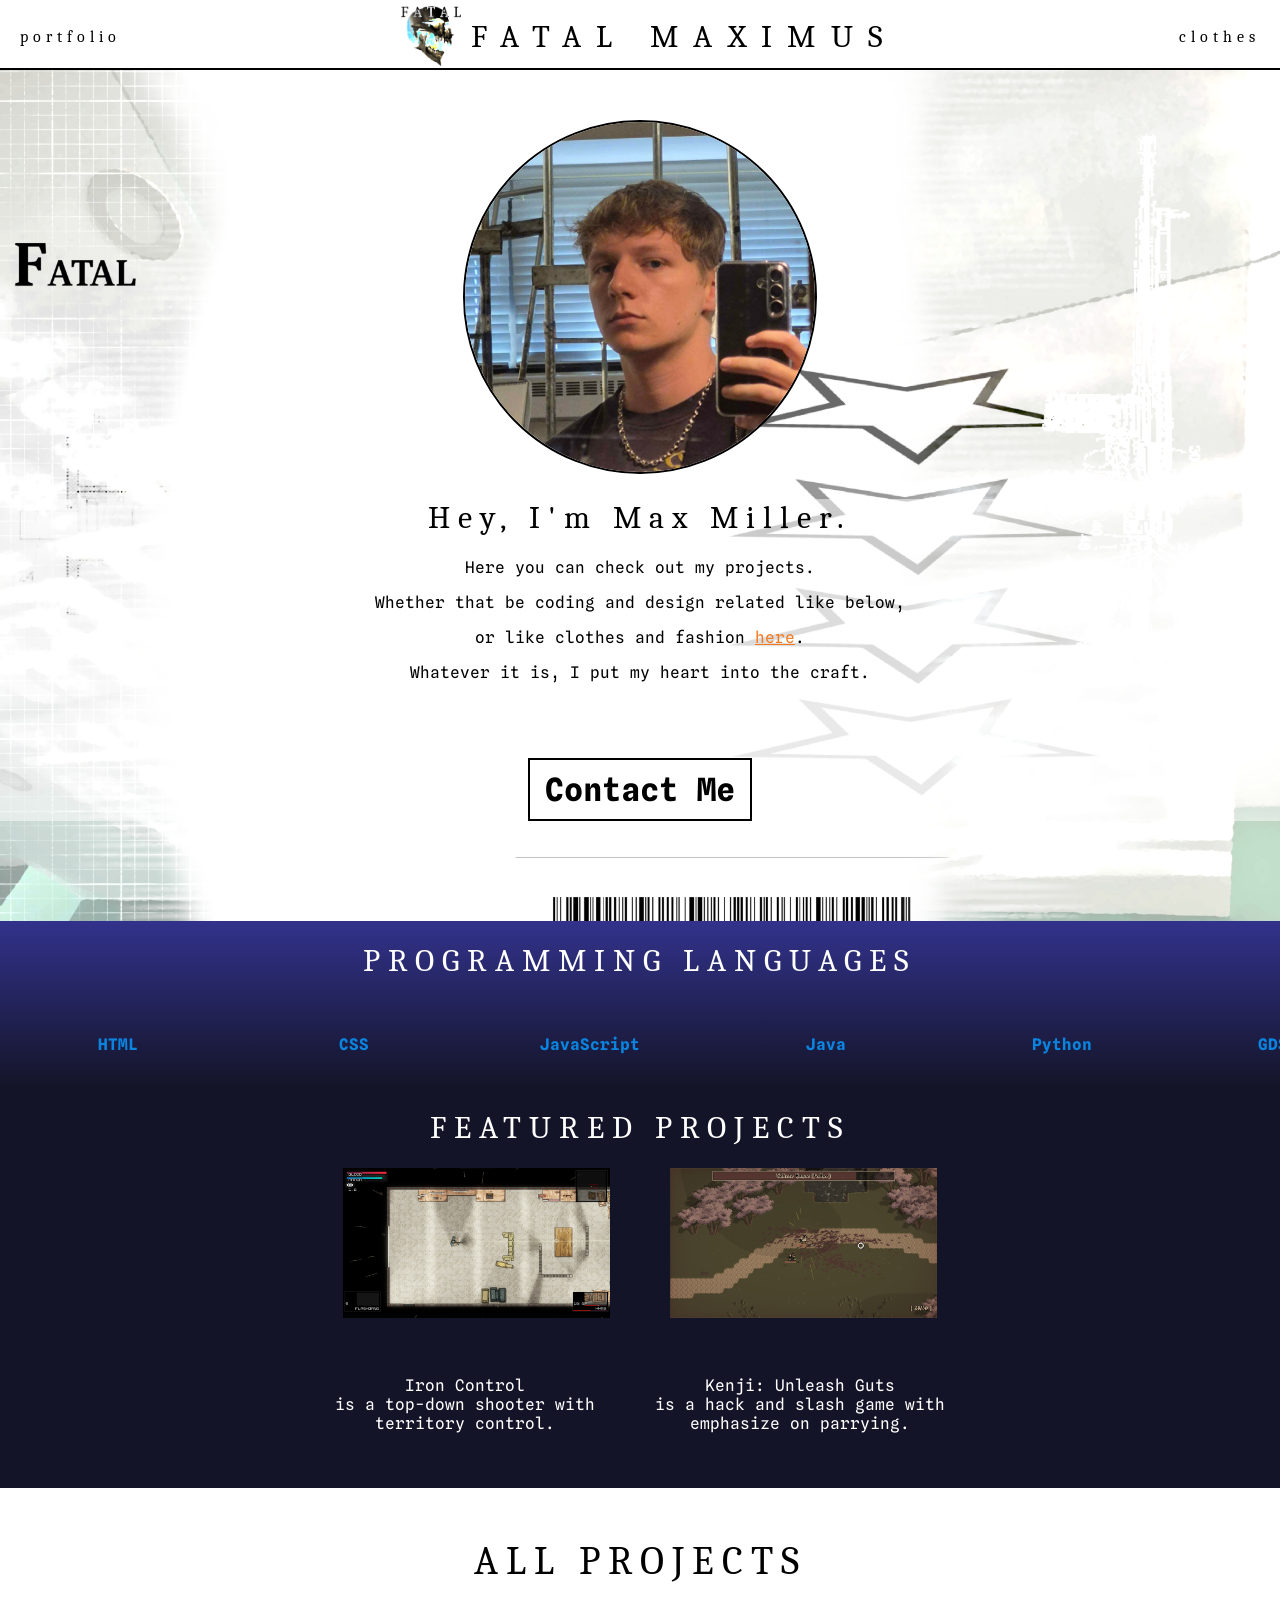
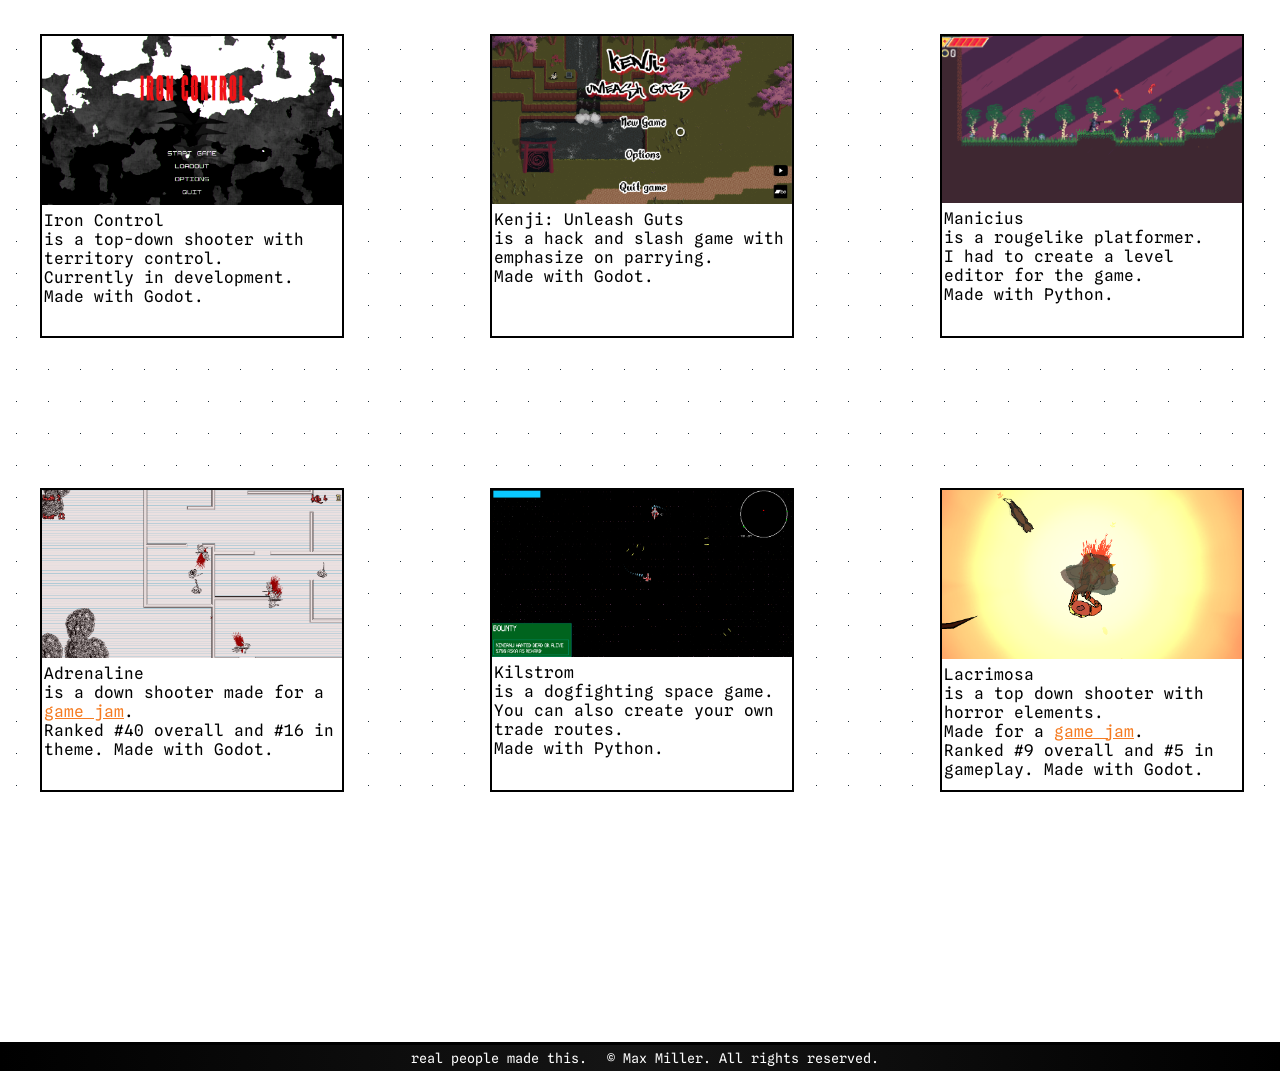
==== index.html @ 98f5e32e "Add files via upload" ====
<!DOCTYPE html>
<html lang="en">
	<head>
		<meta charset="utf-8">
		<meta name="viewport" content="width=device-width, initial-scale=1, minimum-scale=1" />
		<meta name="description" content="Home page of Max's portfolio">
		<title>Fatal: Home</title>

		
		<link rel="stylesheet" href="style.css">
		
		<script src="https://ajax.googleapis.com/ajax/libs/jquery/3.7.1/jquery.min.js"></script>
		
		<script>
			function toggleContact(vis){
				if(vis=="false"){
					$("#contact-pane").animate({bottom:"-100%"},500,"swing", () => {
						$("#contact-pane").css("display", "none");
					});
				}
				else{
					$("#contact-pane").css("display", "block");
					$("#contact-pane").animate({bottom:"0px"},500,"swing");
				}
			}
		</script>
		
	</head>
	<body>
		<header>
			<div class="nav">
				<a href="#portfolio" class="floatLeft">portfolio</a>
				<a href="clothes/" class="floatRight">clothes</a>
				<div id="title">
					<img src="images/fatal.png" alt="logo" height="294px" width="297px" class="logo">
					<h1>FATAL MAXIMUS</h1>
				</div>
			</div>
		</header>
		
		
		<div id="contact-pane">
			<h1 style="color:white;">Contact Me</h1>
			<button id="exit" onclick="toggleContact('false')">X</button>
			<form  action="https://formspree.io/f/mwvygrlk" method="POST" id="emailForm">
				<p>Your Name</p>
				<input required name="name" placeholder="Enter Name"></input>
				<p>Your Email</p>
				<input required type="email" name="email" placeholder="Enter Email"></input>
				<p>Your Message</p>
				<textarea required name="message" placeholder="Enter Message"></textarea>
				<button type="submit">Send Message</button>
			</form>
			
		</div>
		
		
		<main>
			<div class="center" style="padding-top:50px;">
				<img src="images/face.png" alt="picture of Max Miller" height="350px" width="350px" style="border-radius:100%; border: 2px solid black" />
				<div style="background-color:rgba(255,255,255,0.5);">
					<h1>Hey, I'm Max Miller.</h1>
					<p>Here you can check out my projects.</p>
					<p>Whether that be coding and design related like below,</p>
					<p>or like clothes and fashion <a href="clothes/index.html">here</a>.</p>
					<p>Whatever it is, I put my heart into the craft.</p>
					<button onclick="toggleContact('true')" style="margin-top: 60px;">Contact Me</button>
				</div>
			</div>
			
			<div id="portfolio" style="margin-top:100px;"></div>
			<div class="scroll-container">
				<h1 style="color:white;">PROGRAMMING LANGUAGES</h1>
				<div class="scroll-content">
					<p>HTML</p>
					<p>CSS</p>
					<p>JavaScript</p>
					<p>Java</p>
					<p>Python</p>
					<p>GDScript</p>
					<p>C</p>
					<p>C++</p>
					<p>HTML</p>
					<p>CSS</p>
					<p>JavaScript</p>
					<p>Java</p>
					<p>Python</p>
					<p>GDScript</p>
					<p>C</p>
					<p>C++</p>
				</div>
			</div>
			<div id="featured">
				<h1>FEATURED PROJECTS</h1>
				<div style="display: flex; flex-direction: row; gap: 60px; justify-content: center;">
					<img class="fproject" src="images/ironIngame.png" height="150px" />
					<a href="https://fatal-maximus.itch.io/kenji" target="_blank"><img class="fproject" src="images/kenjiIngame.png" height="150px" /></a>
				</div>
				<div class="center" style="display: flex; flex-direction: row; gap: 60px; justify-content: center; margin: auto;">
					<p>Iron Control<br>
					is a top-down shooter with<br>
					territory control.
					</p>
					<p>Kenji: Unleash Guts<br>
					is a hack and slash game with <br>
					emphasize on parrying.</p>
				</div>
			</div>

			
			<h1 style="margin-top:50px; margin-bottom: 50px; background-color:rgba(255,255,255,0.75); font-size: 2.5em;">ALL PROJECTS</h1>
			<div id="projects" style="margin-bottom: 250px;">
				<div class="project-container">
					<img class="project" src="images/ironMenu.png" width="300px" />
					<p>Iron Control<br>
					is a top-down shooter with<br>
					territory control.<br>
					Currently in development.<br>
					Made with Godot.
					</p>
				</div>
				<div class="project-container">
					<a href="https://fatal-maximus.itch.io/kenji" target="_blank"><img class="project" src="images/kenjiMenu.png" width="300px" /></a>
					<p>Kenji: Unleash Guts<br>
					is a hack and slash game with <br>
					emphasize on parrying.<br>
					Made with Godot.</p>
				</div>
				<div class="project-container">
					<a href="https://fatal-maximus.itch.io/manicius" target="_blank"><img class="project" src="images/manicius.png" width="300px" /></a>
					<p>Manicius<br>
					is a rougelike platformer.<br>
					I had to create a level editor for the game.<br>
					Made with Python.</p>
				</div>
				<div class="project-container">
					<a href="https://fatal-maximus.itch.io/adrenaline" target="_blank"><img class="project" src="images/adrenaline.png" width="300px" /></a>
					<p>Adrenaline<br>
					is a down shooter made for a <a href="https://itch.io/jam/gdb-juice-jam/rate/1348911" target="_blank" >game jam</a>.<br>
					Ranked #40 overall and #16 in theme.
					Made with Godot.</p>
				</div>
				<div class="project-container">
					<a href="https://fatal-maximus.itch.io/kilstrom" target="_blank"><img class="project" src="images/kilstrom.png" width="300px" /></a>
					<p>Kilstrom<br>
					is a dogfighting space game.<br>
					You can also create your own trade routes.<br>
					Made with Python.</p>
				</div>
				<div class="project-container">
					<a href="https://fatal-maximus.itch.io/lacrimosa" target="_blank"><img class="project" src="images/lacrimosa.png" width="300px" /></a>
					<p>Lacrimosa<br>
					is a top down shooter with horror elements.<br>
					Made for a <a href="https://itch.io/jam/themed-horror-game-jam-10/rate/1807584" target="_blank">game jam</a>.<br>
					Ranked #9 overall and #5 in gameplay.
					Made with Godot.</p>
				</div>
			</div>
			
		</main>
		
		<footer>
			<ul>
				<li><small>real people made this.</small></li>
				<li><small>&copy; Max Miller. All rights reserved.</small></li>
			</ul>
		</footer>
	</body>
</html>
---- style.css ----
@import url('https://fonts.googleapis.com/css2?family=Caladea:ital,wght@0,400;0,700;1,400;1,700&family=Chivo+Mono:ital,wght@0,100..900;1,100..900&family=Spline+Sans+Mono:ital,wght@0,300..700;1,300..700&display=swap');

body{
	font-family: "Spline Sans Mono", monospace;
	margin: 0;
}

h1,h2,h3{
	font-weight: normal;
	color: rgb(245,123,32);
	color: black;
	font-family:  "Caladea", serif;
	letter-spacing: 8px;
	text-align: center;
}


a{
	transition: color 0.25s;
}

a:link{
	color: rgb(245,123,32);
}
a:visited{
	color: rgb(245,123,32);
}
a:hover{
	color: rgb(255,140,50);
}
a:active{
	color: rgb(220,105,15);
}

header{
	font-family: "Caladea", serif;
	text-align: center;
	color: rgb(245,123,32);
	background-color: white;
	position: fixed;
	top: 0;
	width: 100%;
	z-index: 3;
	border-bottom: 2px solid black;
}

header h1{
	font-size: 2em;
	letter-spacing: 1.2vw;
	color: black;
	text-align: center;
	margin: auto 0;
}

header a{
	text-decoration: none;
}

header a:link{
	color: black;
}

header a:visited{
	color: black;
}

header a:hover{
	color: rgb(245,123,32);
	text-decoration: none;
}

header a:active{
	color: rgb(220,105,15);
}

.nav a{
	margin: 22px 20px;
	letter-spacing: 5px;

}

.floatLeft{
	float: left;
}

.floatRight{
	float: right;
}

.center{
	text-align: center;
}

.size2 {
	font-size: 2em;
}

.logo {
	max-height: 60px;
	width: auto;
	margin: auto 0;
}

#contact-pane{
	width: 90%;
	height: 80%;
	position: fixed;
	margin: 0 5%;
	overflow-y: auto !important;
	z-index: 5;
	background-color: rgb(20, 20, 40);
	color: white;
	border: 2px solid black;
	bottom: -100%;
	display: none;
}

#contact-pane button{
	background-color: rgb(20, 20, 40);
	border: 2px solid white;
	color: white;
}

#exit{
	transform: scale(1.0);
	top: 20px;
	right: 20px;
	position: absolute; 
	padding: 10px 20px;
}

#contact-pane button:hover{
	cursor: pointer;
	background-color: white;
	color: black;	
}

#contact-pane h1{
	font-size: 3em;
}

#emailForm{
	font-family: "Spline Sans Mono", monospace;
	font-weight: bold;
	font-size: 1.5em;
	display: flex;
	flex-direction: column;
}

#emailForm p{
	margin: 0 5%;
}

#emailForm input{
	font-family: "Spline Sans Mono", monospace;
	width: 90%;
	margin: 10px auto;
	padding: 10px;
	font-size: 1.5rem;
}

#emailForm textarea{
	font-family: "Spline Sans Mono", monospace;
	width: 90%;
	height: 250px;
	margin: 10px auto;
	padding: 10px;
	font-size: 1.5rem;
	resize: vertical;
}

#emailForm button{
	margin: 10px auto;
	padding: 10px;
	font-size: 1.5rem;
	align-self: left;
}

#title{
	display: flex;
	flex-direction: row;
	justify-content: center;
	gap: 10px;
	margin-top: 6px;
}

div.background {
	width:100%;
	
	background-size: contain;
	opacity: 100%;
	z-index: -2;
}

main{
	position: relative;
	margin: 70px auto 0;
	color: black;
	background-image: url("images/background.png");
	background-repeat: no-repeat;
	background-position: top;
	background-size: 100%;
	min-height: 90vh;
}

button {
	font-family: "Spline Sans Mono", monospace;
	font-weight: bold;
	font-size: 2em;
	padding: 10px 15px;
	border: 2px solid black;
	background-color: white;
	transition: all 0.35s;
}

button:hover {
	cursor: pointer;
	background-color: black;
	color: white;
}

#banner {
	height: 700px;
	width: 100%;
	display: flex;
	justify-content: center;
	align-items: center;
	background-color: rgb(10, 10, 20);
}

#banner h1{
	position: absolute;
	top: 90px;
	left: 3%;
	z-index: 1;
	color: white;
	font-size: 5em;
}

#banner button{
	font-family: "Caladea", serif;
	position: absolute;
	top: 500px;
	left: 3%;
	z-index: 1;
	color: rgb(10, 10, 20);
	background-color: rgb(255,193,92);
	font-size: 1.4em;
	padding: 15px;
	border: none;
	border-radius: 24px; 
	transition: all 0.25s;
}

#banner button:hover{
	color: white;
	background-color: rgb(255,223,122);
}

#banner button:active{
	color: rgb(10, 10, 20);
	background-color: rgb(225,163,62);
}

#banner p{
	width: 60%;
	color: white;
	font-size: 1.4em;
	padding: 3%;
}

#heroImg {
  height: 100%;
  width: 100%;
  object-fit: cover;
  
}


#featured{
	height: 400px;
	width: 100%;
	display: flex;
	flex-direction:column;
	justify-content: center;
	overflow: hidden;
	
	background-color: rgb(20, 20, 40);
	color: white;
}
#featured h1{
	min-width: 0;
}

.scroll-container{
	color: #0a84df;
	background-image: linear-gradient(180deg, rgba(50, 50, 140, 1), rgba(20, 20, 40, 1));
	overflow: hidden; /* Hide the scrollbar and extra content */
	width: 100%;
	white-space: nowrap; /* Prevent items from wrapping to the next line */
}

.scroll-container h1{
	white-space: normal;
}

.scroll-content{
	display: flex;
	width: max-content; /* Ensure the div expands to fit all items */
	animation: scroll-left 20s linear infinite;
}

.scroll-content p{
	text-align:center;
	flex: 0 0 auto;
	width: 200px; /* Adjust based on your needs */
	padding: 18px;
	font-weight: bold;
}

@keyframes scroll-left {
  0% { transform: translateX(0); }
  100% { transform: translateX(-50%); } /* Shift by half to reset at the duplicate */
}



#projects{
	background-image: url("images/productBack.png");
	display: grid;
	gap: 150px;
	grid-template-columns: repeat(auto-fill, 300px);
	text-align: left;
	place-content: center;
}

.project-container{
	border: 2px solid black; 
	height:300px; 
	width: 300px; 
	background-color: white;
}

.project-container p{
	margin-top: 2px;
	margin-left: 2px;
	margin-right: 2px;
}

.project {
	transition: transform 0.5s;
}

.project:hover {
	transform: scale(1.5);
	z-index: 1;
}

.fproject {
	transition: transform 0.5s;
}

.fproject:hover {
	transform: translateY(-15px);
	z-index: 1;
}

#featured h1{
	color: white;
}


#products {
	background-image: url("images/productBack.png");
	padding-top: 100px;
	display: grid;
	column-gap: 150px;
	grid-template-columns: repeat(auto-fill, 300px);
	text-align: left;
	place-content: center;
}

section.product {
	margin-bottom: 150px;
	border: black 1px solid;
	font-family: 'Merriweather';
	position: relative;
	display:inline-grid;
	width: 100%;
	height: 350px;
	text-align: center;
}

section.product img{
	transition: transform 0.3s ease-in-out;
}

section.product img:hover {
	transform: scale(1.5);
}


footer{
	position: relative;
	width: 100%;
	bottom: 0px;
	border-top: black 3px solid;
	text-align: center;
	background-color: #151515;
	background: linear-gradient(90deg, black 0%, #151515 50%, black 100%);
	color: rgb(245,123,32);
}

footer ul{
	list-style-type: none;
	padding: 0;
	margin: auto
}
footer li{
	display: inline-block;
}

footer small{
	color: white;
	text-align: center;
	display: block;
	padding: 5px;
	width: 100%;
}




/* Adjustments for Tablets */
@media only screen and (max-width: 1024px)
{
	h1{
		font-size: 1.8em;
	}
	
	header h1{
		font-size: 1.8em;
	}
	
}

/* Adjustments for Phones */
@media only screen and (max-width: 768px)
{
	#exit{

		top: 10px;
		right: 10px;
	}
	
	#contact-pane h1{
		font-size: 2em;
	}
	
	h1{
		font-size: 1.5em;
	}
	header h1{
		display: none;
	}
	.nav{
		font-size: 14px;
	}
	.logo {
		margin: 0 5px 0 0;
	}
}
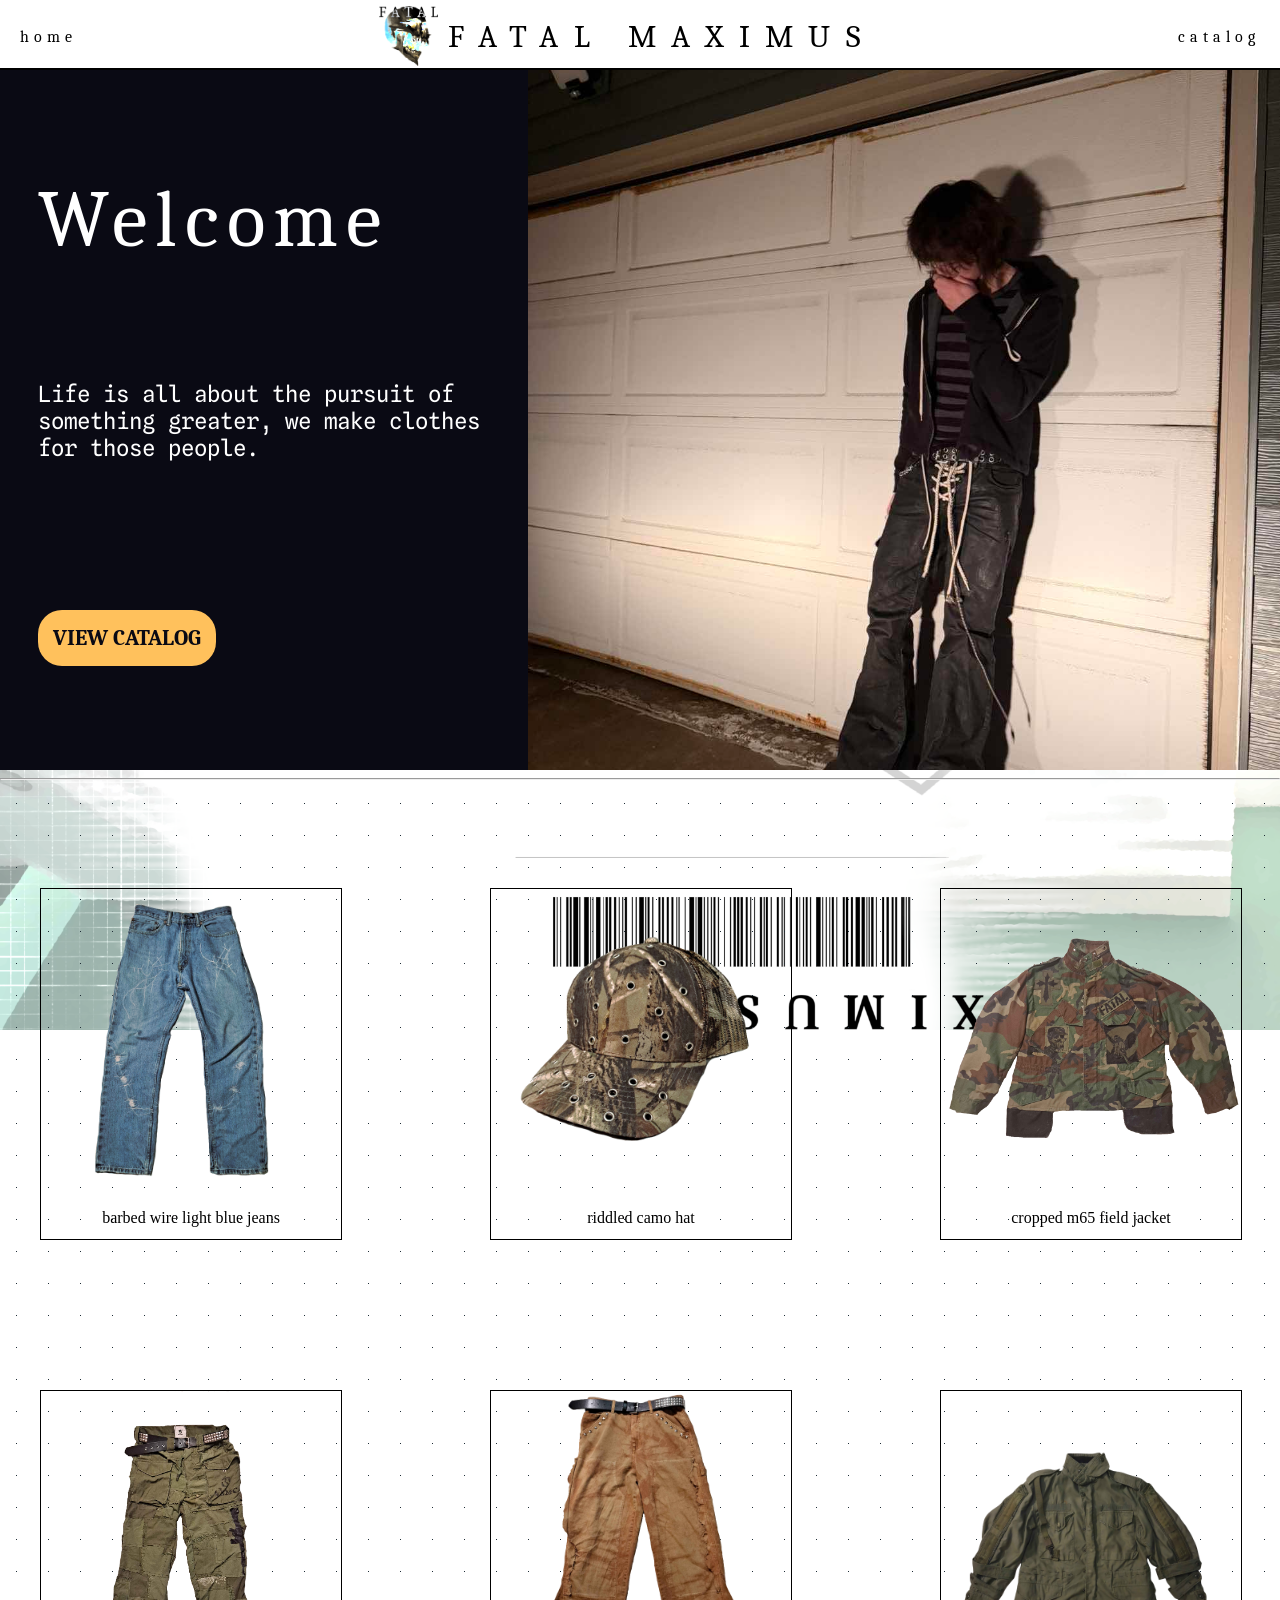
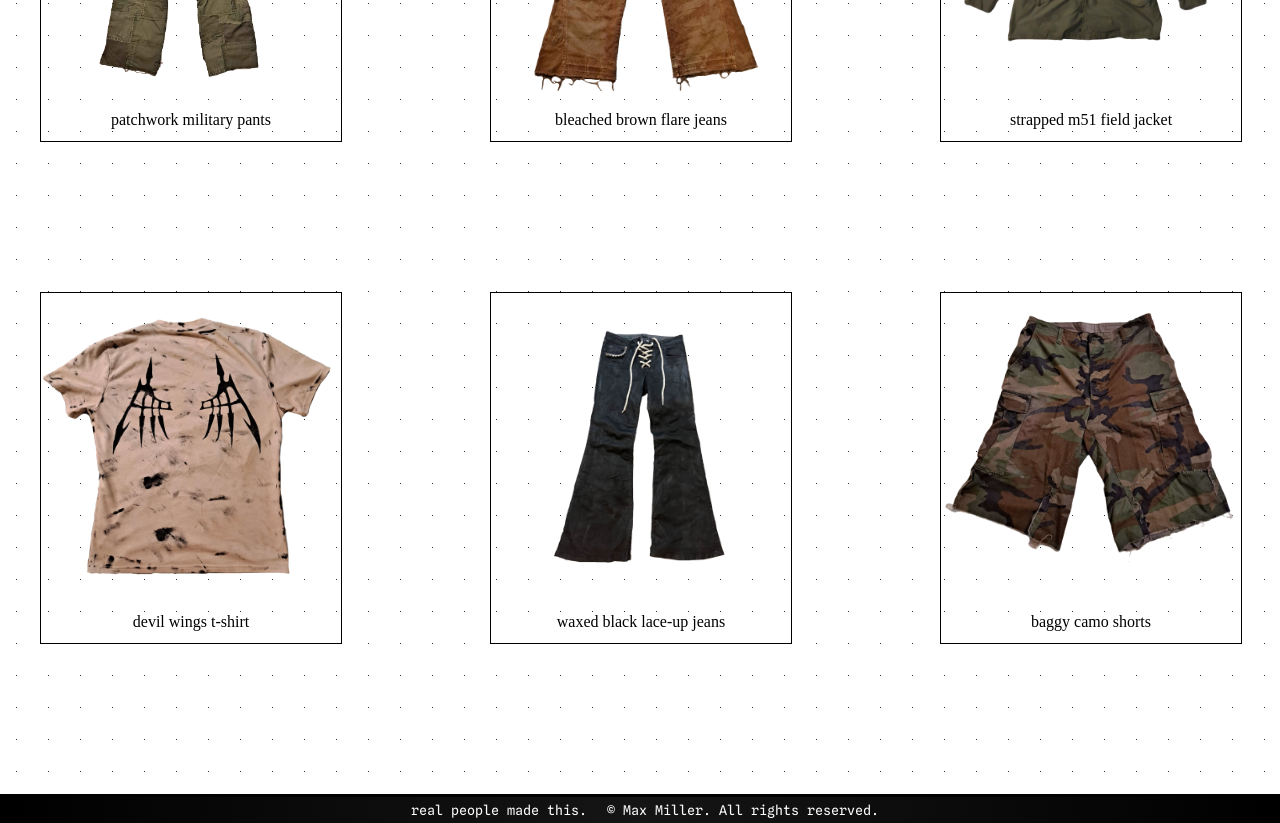
==== commit 9beb5691: "Add files via upload" ====
--- a/index.html
+++ b/index.html
@@ -3,160 +3,70 @@
 	<head>
 		<meta charset="utf-8">
 		<meta name="viewport" content="width=device-width, initial-scale=1, minimum-scale=1" />
-		<meta name="description" content="Home page of Max's portfolio">
-		<title>Fatal: Home</title>
-
-		
-		<link rel="stylesheet" href="style.css">
-		
-		<script src="https://ajax.googleapis.com/ajax/libs/jquery/3.7.1/jquery.min.js"></script>
-		
-		<script>
-			function toggleContact(vis){
-				if(vis=="false"){
-					$("#contact-pane").animate({bottom:"-100%"},500,"swing", () => {
-						$("#contact-pane").css("display", "none");
-					});
-				}
-				else{
-					$("#contact-pane").css("display", "block");
-					$("#contact-pane").animate({bottom:"0px"},500,"swing");
-				}
-			}
-		</script>
-		
+		<meta name="description" content="Catalog page of Max's clothes">
+		<title>Fatal: Catalog</title>
+		<link rel="stylesheet" href="../style.css">
 	</head>
 	<body>
 		<header>
 			<div class="nav">
-				<a href="#portfolio" class="floatLeft">portfolio</a>
-				<a href="clothes/" class="floatRight">clothes</a>
+				<a href="../home/" class="floatLeft">home</a>
+				<a href="#catalog" class="floatRight">catalog</a>
 				<div id="title">
-					<img src="images/fatal.png" alt="logo" height="294px" width="297px" class="logo">
+					<img src="../images/fatal.png" alt="logo" height="294px" width="297px" class="logo">
 					<h1>FATAL MAXIMUS</h1>
 				</div>
 			</div>
 		</header>
 		
-		
-		<div id="contact-pane">
-			<h1 style="color:white;">Contact Me</h1>
-			<button id="exit" onclick="toggleContact('false')">X</button>
-			<form  action="https://formspree.io/f/mwvygrlk" method="POST" id="emailForm">
-				<p>Your Name</p>
-				<input required name="name" placeholder="Enter Name"></input>
-				<p>Your Email</p>
-				<input required type="email" name="email" placeholder="Enter Email"></input>
-				<p>Your Message</p>
-				<textarea required name="message" placeholder="Enter Message"></textarea>
-				<button type="submit">Send Message</button>
-			</form>
-			
-		</div>
-		
-		
 		<main>
-			<div class="center" style="padding-top:50px;">
-				<img src="images/face.png" alt="picture of Max Miller" height="350px" width="350px" style="border-radius:100%; border: 2px solid black" />
-				<div style="background-color:rgba(255,255,255,0.5);">
-					<h1>Hey, I'm Max Miller.</h1>
-					<p>Here you can check out my projects.</p>
-					<p>Whether that be coding and design related like below,</p>
-					<p>or like clothes and fashion <a href="clothes/index.html">here</a>.</p>
-					<p>Whatever it is, I put my heart into the craft.</p>
-					<button onclick="toggleContact('true')" style="margin-top: 60px;">Contact Me</button>
-				</div>
+			<div id="banner">
+				<h1>Welcome</h1>
+				<p>Life is all about the pursuit of something greater, we make clothes for those people.</p>
+				<a href="#catalog"><button>VIEW CATALOG</button></a>
+				<img id="heroImg" src="../images/friend.jpg">
 			</div>
-			
-			<div id="portfolio" style="margin-top:100px;"></div>
-			<div class="scroll-container">
-				<h1 style="color:white;">PROGRAMMING LANGUAGES</h1>
-				<div class="scroll-content">
-					<p>HTML</p>
-					<p>CSS</p>
-					<p>JavaScript</p>
-					<p>Java</p>
-					<p>Python</p>
-					<p>GDScript</p>
-					<p>C</p>
-					<p>C++</p>
-					<p>HTML</p>
-					<p>CSS</p>
-					<p>JavaScript</p>
-					<p>Java</p>
-					<p>Python</p>
-					<p>GDScript</p>
-					<p>C</p>
-					<p>C++</p>
-				</div>
+			<div id="catalog">
+				<hr/>
 			</div>
-			<div id="featured">
-				<h1>FEATURED PROJECTS</h1>
-				<div style="display: flex; flex-direction: row; gap: 60px; justify-content: center;">
-					<img class="fproject" src="images/ironIngame.png" height="150px" />
-					<a href="https://fatal-maximus.itch.io/kenji" target="_blank"><img class="fproject" src="images/kenjiIngame.png" height="150px" /></a>
-				</div>
-				<div class="center" style="display: flex; flex-direction: row; gap: 60px; justify-content: center; margin: auto;">
-					<p>Iron Control<br>
-					is a top-down shooter with<br>
-					territory control.
-					</p>
-					<p>Kenji: Unleash Guts<br>
-					is a hack and slash game with <br>
-					emphasize on parrying.</p>
-				</div>
+			<div id="products">
+				<section class="product">
+					<a href="https://www.depop.com/fatalmaximus/" target="_blank"><img src="../images/barbedpants.png" width="300px" height="300px" /></a>
+					<p>barbed wire light blue jeans</p>
+				</section>
+				<section class="product">
+					<a href="https://www.depop.com/fatalmaximus/" target="_blank"><img src="../images/camohat.png" width="300px" height="300px" /></a>
+					<p>riddled camo hat</p>
+				</section>
+				<section class="product">
+					<a href="https://www.depop.com/fatalmaximus/" target="_blank"><img src="../images/m65.png" width="300px" height="300px" /></a>
+					<p>cropped m65 field jacket</p>
+				</section>
+				<section class="product">
+					<a href="https://www.depop.com/fatalmaximus/" target="_blank"><img src="../images/patched.png" width="300px" height="300px" /></a>
+					<p>patchwork military pants</p>
+				</section>
+				<section class="product">
+					<a href="https://www.depop.com/fatalmaximus/" target="_blank"><img src="../images/tiger.png" width="300px" height="300px" /></a>
+					<p>bleached brown flare jeans</p>
+				</section>
+				<section class="product">
+					<a href="https://www.depop.com/fatalmaximus/" target="_blank"><img src="../images/jacket.png" width="300px" height="300px" /></a>
+					<p>strapped m51 field jacket</p>
+				</section>
+				<section class="product">
+					<a href="https://www.depop.com/fatalmaximus/" target="_blank"><img src="../images/wingedback.png" width="300px" height="300px" /></a>
+					<p>devil wings t-shirt</p>
+				</section>
+				<section class="product">
+					<a href="https://www.depop.com/fatalmaximus/" target="_blank"><img src="../images/frontwax.png" width="300px" height="300px" /></a>
+					<p>waxed black lace-up jeans</p>
+				</section>
+				<section class="product">
+					<a href="https://www.depop.com/fatalmaximus/" target="_blank"><img src="../images/shorts.png" width="300px" height="300px" /></a>
+					<p>baggy camo shorts</p>
+				</section>
 			</div>
-
-			
-			<h1 style="margin-top:50px; margin-bottom: 50px; background-color:rgba(255,255,255,0.75); font-size: 2.5em;">ALL PROJECTS</h1>
-			<div id="projects" style="margin-bottom: 250px;">
-				<div class="project-container">
-					<img class="project" src="images/ironMenu.png" width="300px" />
-					<p>Iron Control<br>
-					is a top-down shooter with<br>
-					territory control.<br>
-					Currently in development.<br>
-					Made with Godot.
-					</p>
-				</div>
-				<div class="project-container">
-					<a href="https://fatal-maximus.itch.io/kenji" target="_blank"><img class="project" src="images/kenjiMenu.png" width="300px" /></a>
-					<p>Kenji: Unleash Guts<br>
-					is a hack and slash game with <br>
-					emphasize on parrying.<br>
-					Made with Godot.</p>
-				</div>
-				<div class="project-container">
-					<a href="https://fatal-maximus.itch.io/manicius" target="_blank"><img class="project" src="images/manicius.png" width="300px" /></a>
-					<p>Manicius<br>
-					is a rougelike platformer.<br>
-					I had to create a level editor for the game.<br>
-					Made with Python.</p>
-				</div>
-				<div class="project-container">
-					<a href="https://fatal-maximus.itch.io/adrenaline" target="_blank"><img class="project" src="images/adrenaline.png" width="300px" /></a>
-					<p>Adrenaline<br>
-					is a down shooter made for a <a href="https://itch.io/jam/gdb-juice-jam/rate/1348911" target="_blank" >game jam</a>.<br>
-					Ranked #40 overall and #16 in theme.
-					Made with Godot.</p>
-				</div>
-				<div class="project-container">
-					<a href="https://fatal-maximus.itch.io/kilstrom" target="_blank"><img class="project" src="images/kilstrom.png" width="300px" /></a>
-					<p>Kilstrom<br>
-					is a dogfighting space game.<br>
-					You can also create your own trade routes.<br>
-					Made with Python.</p>
-				</div>
-				<div class="project-container">
-					<a href="https://fatal-maximus.itch.io/lacrimosa" target="_blank"><img class="project" src="images/lacrimosa.png" width="300px" /></a>
-					<p>Lacrimosa<br>
-					is a top down shooter with horror elements.<br>
-					Made for a <a href="https://itch.io/jam/themed-horror-game-jam-10/rate/1807584" target="_blank">game jam</a>.<br>
-					Ranked #9 overall and #5 in gameplay.
-					Made with Godot.</p>
-				</div>
-			</div>
-			
 		</main>
 		
 		<footer>
@@ -166,4 +76,5 @@
 			</ul>
 		</footer>
 	</body>
+	
 </html>
--- a/style.css
+++ b/style.css
@@ -121,7 +121,7 @@
 	color: white;
 }
 
-#exit{
+#exitButton{
 	transform: scale(1.0);
 	top: 20px;
 	right: 20px;
@@ -230,7 +230,7 @@
 
 #banner h1{
 	position: absolute;
-	top: 90px;
+	top: 50px;
 	left: 3%;
 	z-index: 1;
 	color: white;
@@ -240,7 +240,7 @@
 #banner button{
 	font-family: "Caladea", serif;
 	position: absolute;
-	top: 500px;
+	top: 540px;
 	left: 3%;
 	z-index: 1;
 	color: rgb(10, 10, 20);
@@ -447,8 +447,8 @@
 /* Adjustments for Phones */
 @media only screen and (max-width: 768px)
 {
-	#exit{
-
+	#exitButton{
+		transform: scale(0.7);
 		top: 10px;
 		right: 10px;
 	}
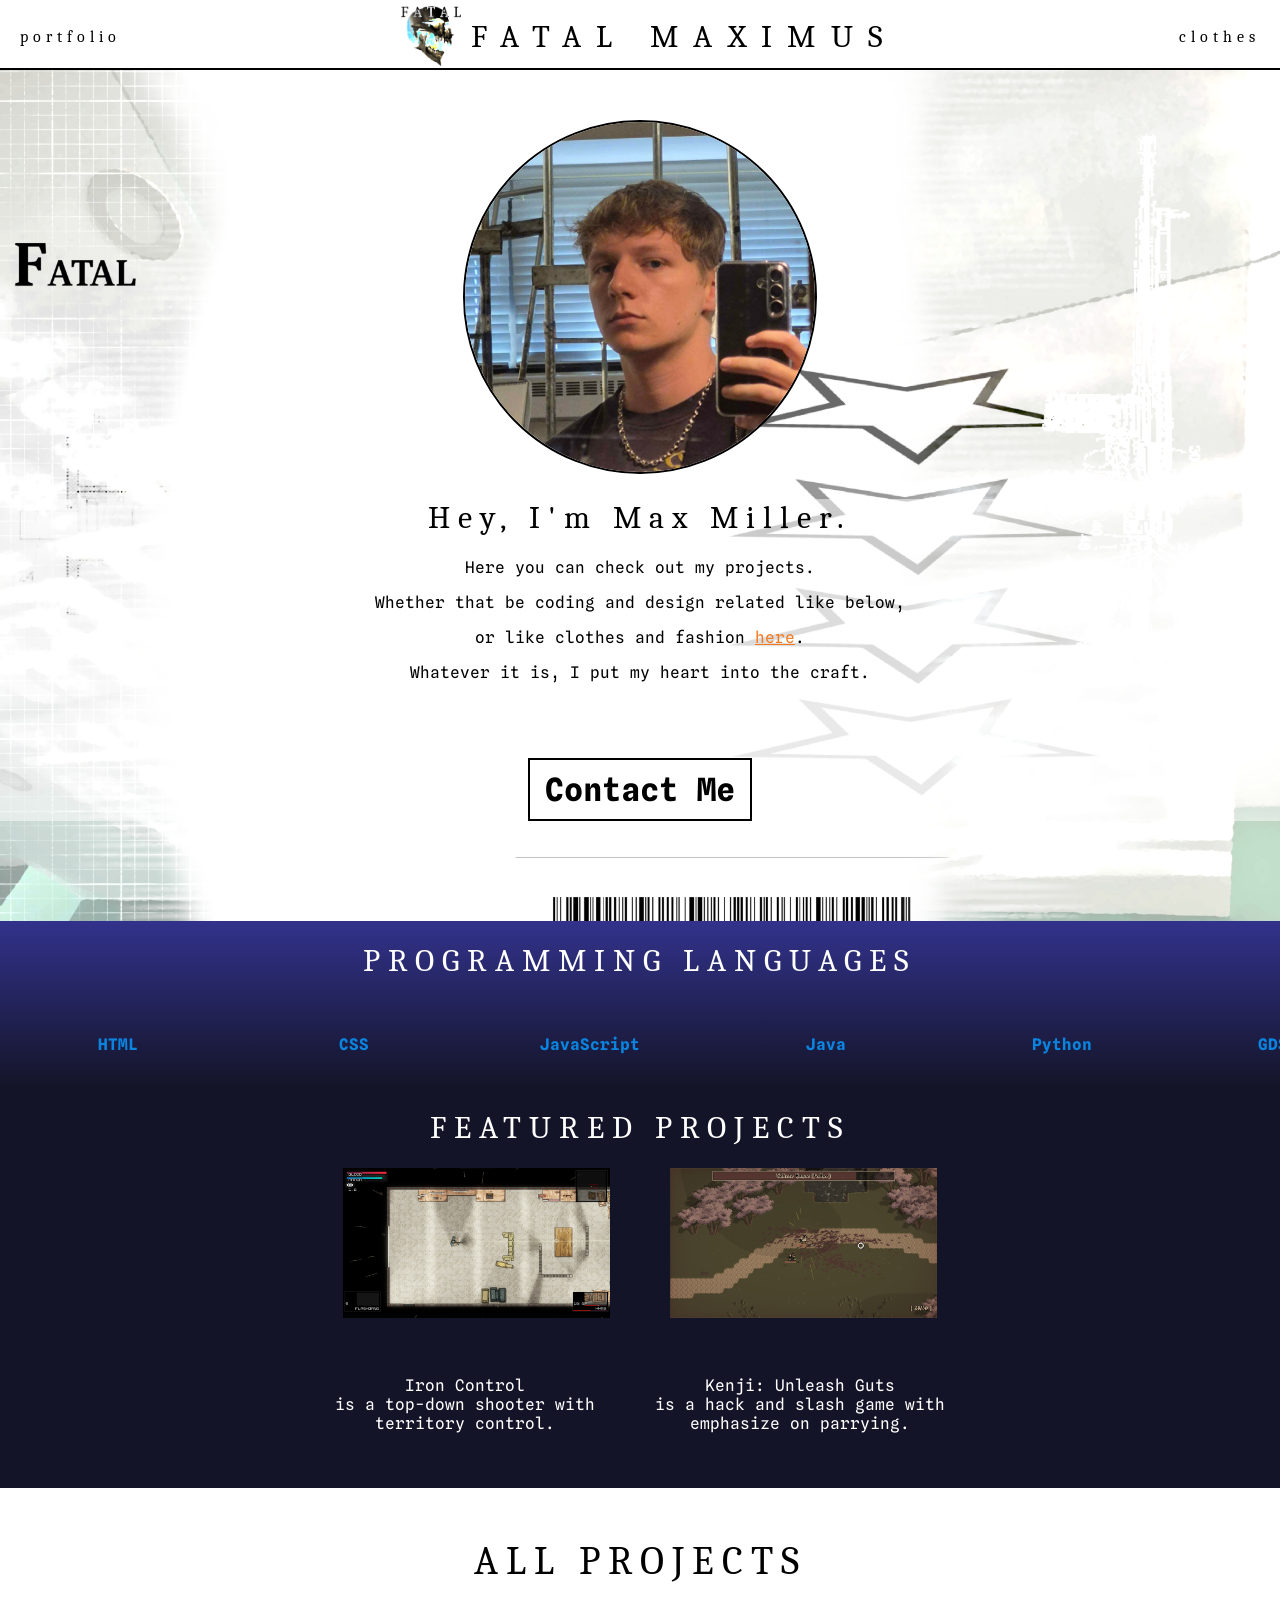
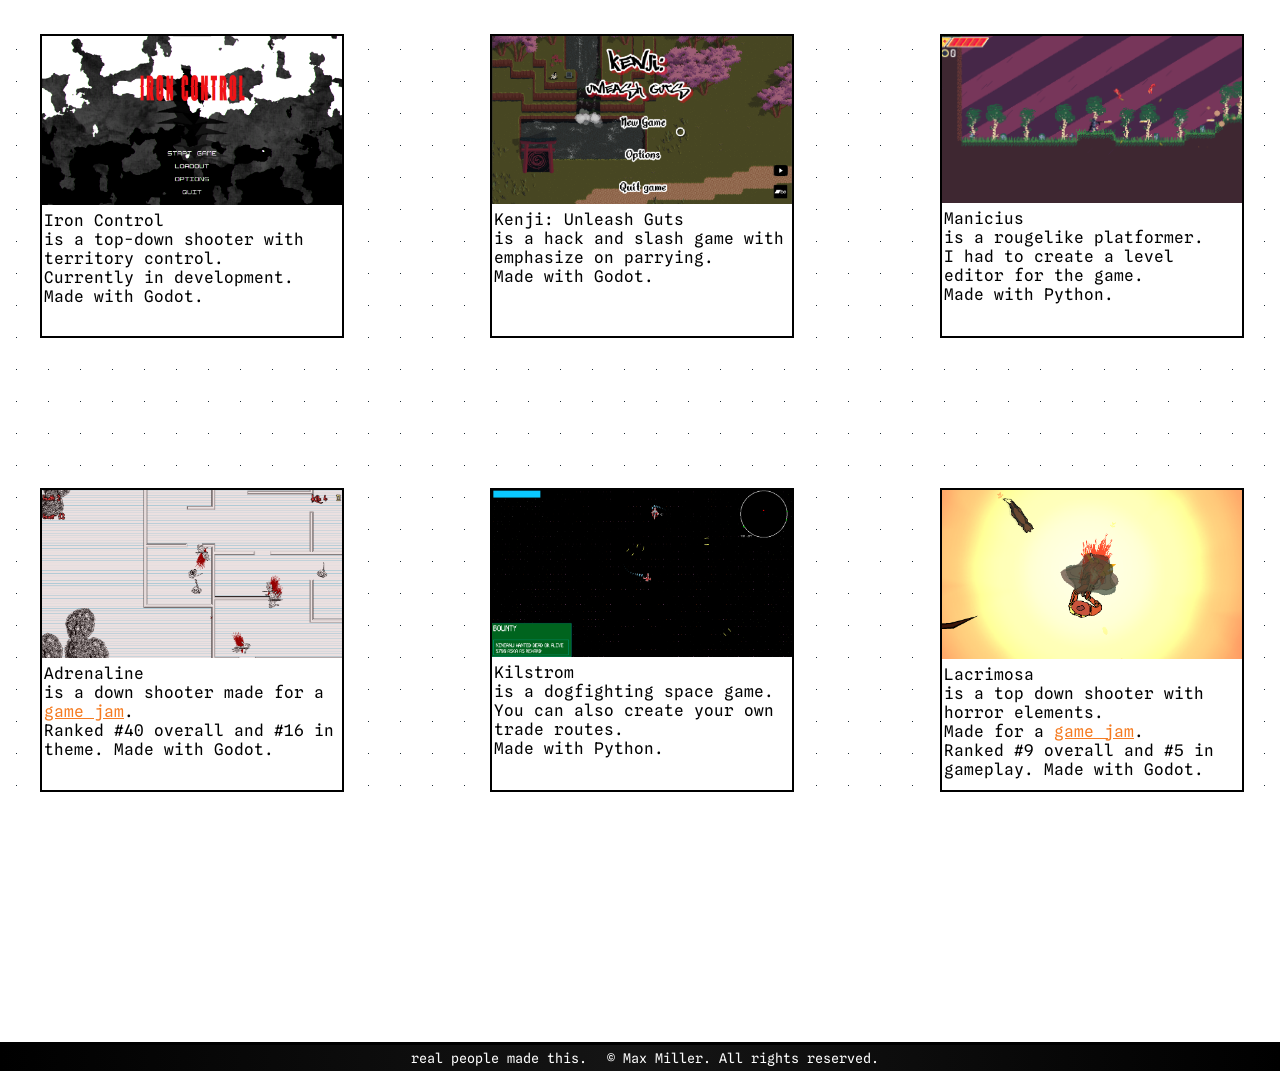
==== commit 90640f48: "Add files via upload" ====
--- a/index.html
+++ b/index.html
@@ -3,70 +3,160 @@
 	<head>
 		<meta charset="utf-8">
 		<meta name="viewport" content="width=device-width, initial-scale=1, minimum-scale=1" />
-		<meta name="description" content="Catalog page of Max's clothes">
-		<title>Fatal: Catalog</title>
-		<link rel="stylesheet" href="../style.css">
+		<meta name="description" content="Home page of Max's portfolio">
+		<title>Fatal: Home</title>
+
+		
+		<link rel="stylesheet" href="style.css">
+		
+		<script src="https://ajax.googleapis.com/ajax/libs/jquery/3.7.1/jquery.min.js"></script>
+		
+		<script>
+			function toggleContact(vis){
+				if(vis=="false"){
+					$("#contact-pane").animate({bottom:"-100%"},500,"swing", () => {
+						$("#contact-pane").css("display", "none");
+					});
+				}
+				else{
+					$("#contact-pane").css("display", "block");
+					$("#contact-pane").animate({bottom:"0px"},500,"swing");
+				}
+			}
+		</script>
+		
 	</head>
 	<body>
 		<header>
 			<div class="nav">
-				<a href="../home/" class="floatLeft">home</a>
-				<a href="#catalog" class="floatRight">catalog</a>
+				<a href="#portfolio" class="floatLeft">portfolio</a>
+				<a href="clothes/" class="floatRight">clothes</a>
 				<div id="title">
-					<img src="../images/fatal.png" alt="logo" height="294px" width="297px" class="logo">
+					<img src="images/fatal.png" alt="logo" height="294px" width="297px" class="logo">
 					<h1>FATAL MAXIMUS</h1>
 				</div>
 			</div>
 		</header>
 		
+		
+		<div id="contact-pane">
+			<h1 style="color:white;">Contact Me</h1>
+			<button id="exitButton" onclick="toggleContact('false')">X</button>
+			<form  action="https://formspree.io/f/mwvygrlk" method="POST" id="emailForm">
+				<p>Your Name</p>
+				<input required name="name" placeholder="Enter Name"></input>
+				<p>Your Email</p>
+				<input required type="email" name="email" placeholder="Enter Email"></input>
+				<p>Your Message</p>
+				<textarea required name="message" placeholder="Enter Message"></textarea>
+				<button type="submit">Send Message</button>
+			</form>
+			
+		</div>
+		
+		
 		<main>
-			<div id="banner">
-				<h1>Welcome</h1>
-				<p>Life is all about the pursuit of something greater, we make clothes for those people.</p>
-				<a href="#catalog"><button>VIEW CATALOG</button></a>
-				<img id="heroImg" src="../images/friend.jpg">
+			<div class="center" style="padding-top:50px;">
+				<img src="images/face.png" alt="picture of Max Miller" height="350px" width="350px" style="border-radius:100%; border: 2px solid black" />
+				<div style="background-color:rgba(255,255,255,0.5);">
+					<h1>Hey, I'm Max Miller.</h1>
+					<p>Here you can check out my projects.</p>
+					<p>Whether that be coding and design related like below,</p>
+					<p>or like clothes and fashion <a href="clothes/index.html">here</a>.</p>
+					<p>Whatever it is, I put my heart into the craft.</p>
+					<button onclick="toggleContact('true')" style="margin-top: 60px;">Contact Me</button>
+				</div>
 			</div>
-			<div id="catalog">
-				<hr/>
+			
+			<div id="portfolio" style="margin-top:100px;"></div>
+			<div class="scroll-container">
+				<h1 style="color:white;">PROGRAMMING LANGUAGES</h1>
+				<div class="scroll-content">
+					<p>HTML</p>
+					<p>CSS</p>
+					<p>JavaScript</p>
+					<p>Java</p>
+					<p>Python</p>
+					<p>GDScript</p>
+					<p>C</p>
+					<p>C++</p>
+					<p>HTML</p>
+					<p>CSS</p>
+					<p>JavaScript</p>
+					<p>Java</p>
+					<p>Python</p>
+					<p>GDScript</p>
+					<p>C</p>
+					<p>C++</p>
+				</div>
 			</div>
-			<div id="products">
-				<section class="product">
-					<a href="https://www.depop.com/fatalmaximus/" target="_blank"><img src="../images/barbedpants.png" width="300px" height="300px" /></a>
-					<p>barbed wire light blue jeans</p>
-				</section>
-				<section class="product">
-					<a href="https://www.depop.com/fatalmaximus/" target="_blank"><img src="../images/camohat.png" width="300px" height="300px" /></a>
-					<p>riddled camo hat</p>
-				</section>
-				<section class="product">
-					<a href="https://www.depop.com/fatalmaximus/" target="_blank"><img src="../images/m65.png" width="300px" height="300px" /></a>
-					<p>cropped m65 field jacket</p>
-				</section>
-				<section class="product">
-					<a href="https://www.depop.com/fatalmaximus/" target="_blank"><img src="../images/patched.png" width="300px" height="300px" /></a>
-					<p>patchwork military pants</p>
-				</section>
-				<section class="product">
-					<a href="https://www.depop.com/fatalmaximus/" target="_blank"><img src="../images/tiger.png" width="300px" height="300px" /></a>
-					<p>bleached brown flare jeans</p>
-				</section>
-				<section class="product">
-					<a href="https://www.depop.com/fatalmaximus/" target="_blank"><img src="../images/jacket.png" width="300px" height="300px" /></a>
-					<p>strapped m51 field jacket</p>
-				</section>
-				<section class="product">
-					<a href="https://www.depop.com/fatalmaximus/" target="_blank"><img src="../images/wingedback.png" width="300px" height="300px" /></a>
-					<p>devil wings t-shirt</p>
-				</section>
-				<section class="product">
-					<a href="https://www.depop.com/fatalmaximus/" target="_blank"><img src="../images/frontwax.png" width="300px" height="300px" /></a>
-					<p>waxed black lace-up jeans</p>
-				</section>
-				<section class="product">
-					<a href="https://www.depop.com/fatalmaximus/" target="_blank"><img src="../images/shorts.png" width="300px" height="300px" /></a>
-					<p>baggy camo shorts</p>
-				</section>
+			<div id="featured">
+				<h1>FEATURED PROJECTS</h1>
+				<div style="display: flex; flex-direction: row; gap: 60px; justify-content: center;">
+					<img class="fproject" src="images/ironIngame.png" height="150px" />
+					<a href="https://fatal-maximus.itch.io/kenji" target="_blank"><img class="fproject" src="images/kenjiIngame.png" height="150px" /></a>
+				</div>
+				<div class="center" style="display: flex; flex-direction: row; gap: 60px; justify-content: center; margin: auto;">
+					<p>Iron Control<br>
+					is a top-down shooter with<br>
+					territory control.
+					</p>
+					<p>Kenji: Unleash Guts<br>
+					is a hack and slash game with <br>
+					emphasize on parrying.</p>
+				</div>
 			</div>
+
+			
+			<h1 style="margin-top:50px; margin-bottom: 50px; background-color:rgba(255,255,255,0.75); font-size: 2.5em;">ALL PROJECTS</h1>
+			<div id="projects" style="margin-bottom: 250px;">
+				<div class="project-container">
+					<img class="project" src="images/ironMenu.png" width="300px" />
+					<p>Iron Control<br>
+					is a top-down shooter with<br>
+					territory control.<br>
+					Currently in development.<br>
+					Made with Godot.
+					</p>
+				</div>
+				<div class="project-container">
+					<a href="https://fatal-maximus.itch.io/kenji" target="_blank"><img class="project" src="images/kenjiMenu.png" width="300px" /></a>
+					<p>Kenji: Unleash Guts<br>
+					is a hack and slash game with <br>
+					emphasize on parrying.<br>
+					Made with Godot.</p>
+				</div>
+				<div class="project-container">
+					<a href="https://fatal-maximus.itch.io/manicius" target="_blank"><img class="project" src="images/manicius.png" width="300px" /></a>
+					<p>Manicius<br>
+					is a rougelike platformer.<br>
+					I had to create a level editor for the game.<br>
+					Made with Python.</p>
+				</div>
+				<div class="project-container">
+					<a href="https://fatal-maximus.itch.io/adrenaline" target="_blank"><img class="project" src="images/adrenaline.png" width="300px" /></a>
+					<p>Adrenaline<br>
+					is a down shooter made for a <a href="https://itch.io/jam/gdb-juice-jam/rate/1348911" target="_blank" >game jam</a>.<br>
+					Ranked #40 overall and #16 in theme.
+					Made with Godot.</p>
+				</div>
+				<div class="project-container">
+					<a href="https://fatal-maximus.itch.io/kilstrom" target="_blank"><img class="project" src="images/kilstrom.png" width="300px" /></a>
+					<p>Kilstrom<br>
+					is a dogfighting space game.<br>
+					You can also create your own trade routes.<br>
+					Made with Python.</p>
+				</div>
+				<div class="project-container">
+					<a href="https://fatal-maximus.itch.io/lacrimosa" target="_blank"><img class="project" src="images/lacrimosa.png" width="300px" /></a>
+					<p>Lacrimosa<br>
+					is a top down shooter with horror elements.<br>
+					Made for a <a href="https://itch.io/jam/themed-horror-game-jam-10/rate/1807584" target="_blank">game jam</a>.<br>
+					Ranked #9 overall and #5 in gameplay.
+					Made with Godot.</p>
+				</div>
+			</div>
+			
 		</main>
 		
 		<footer>
@@ -76,5 +166,4 @@
 			</ul>
 		</footer>
 	</body>
-	
 </html>
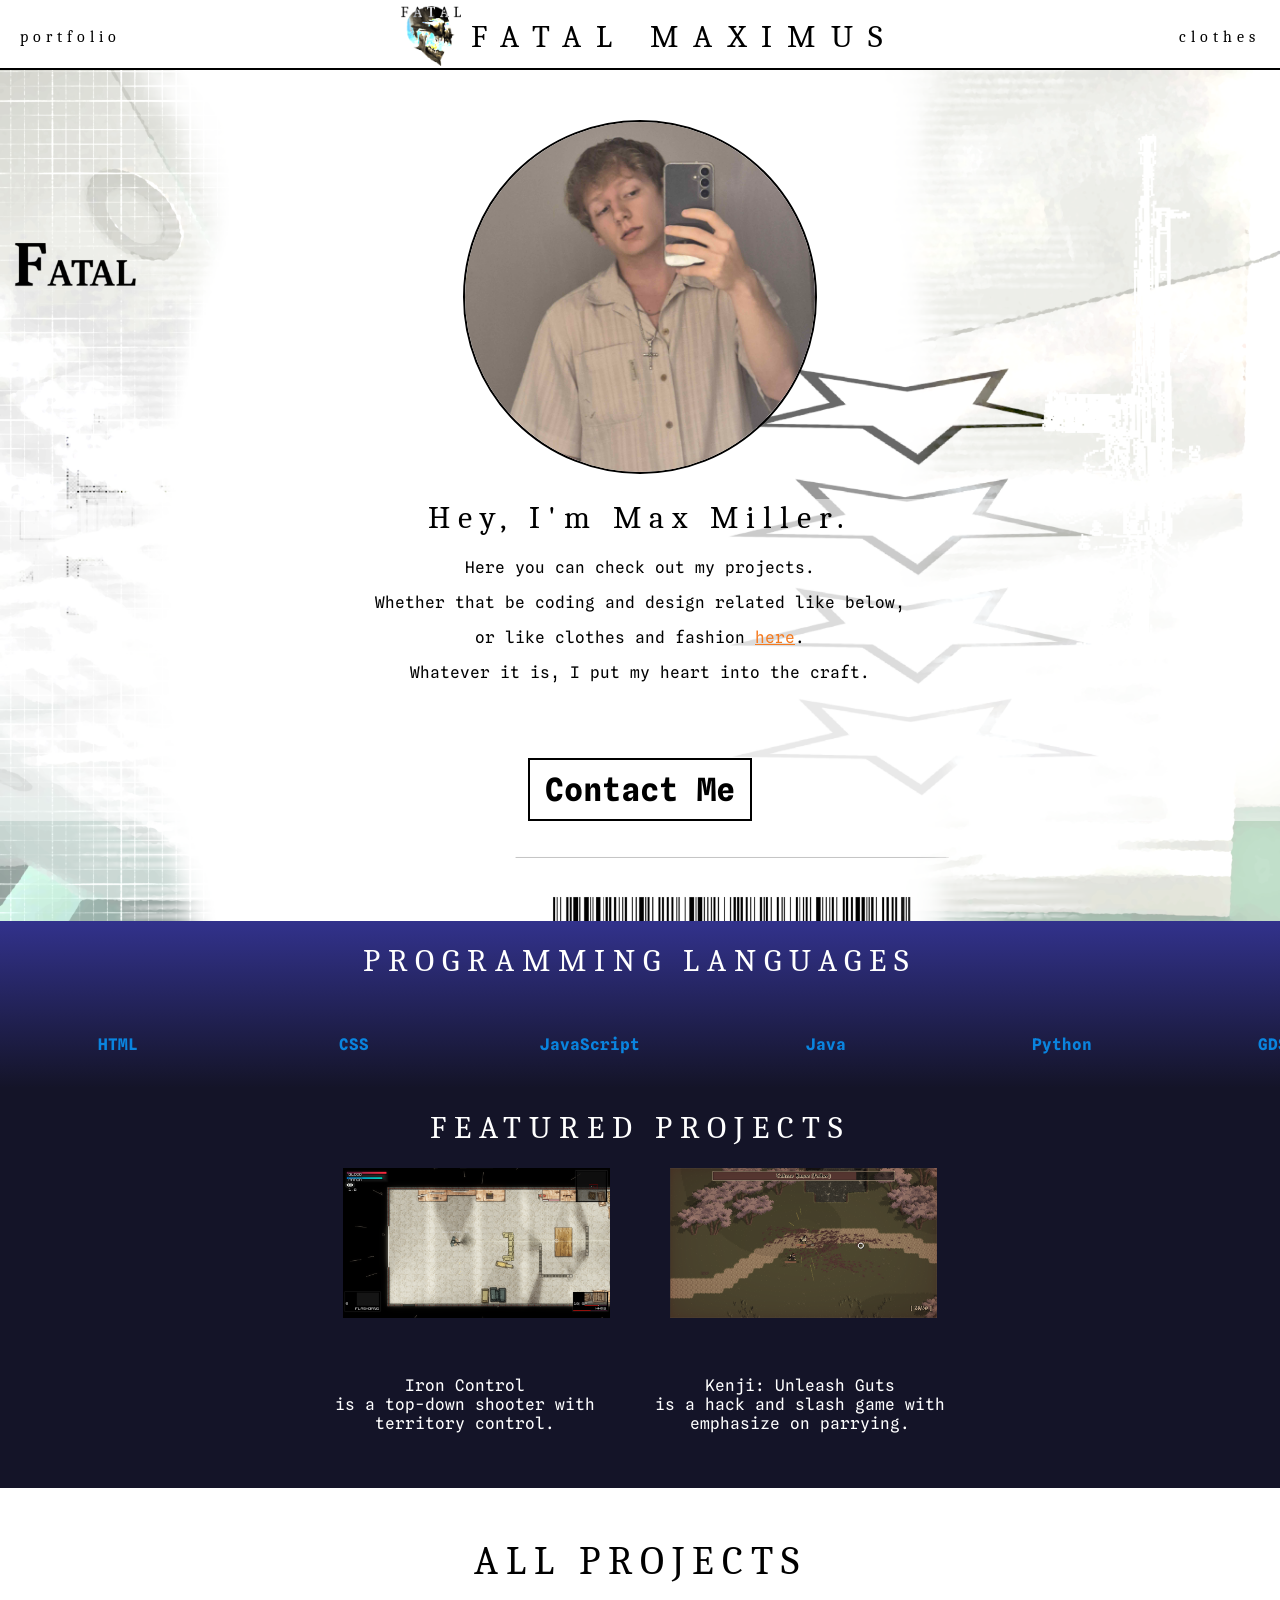
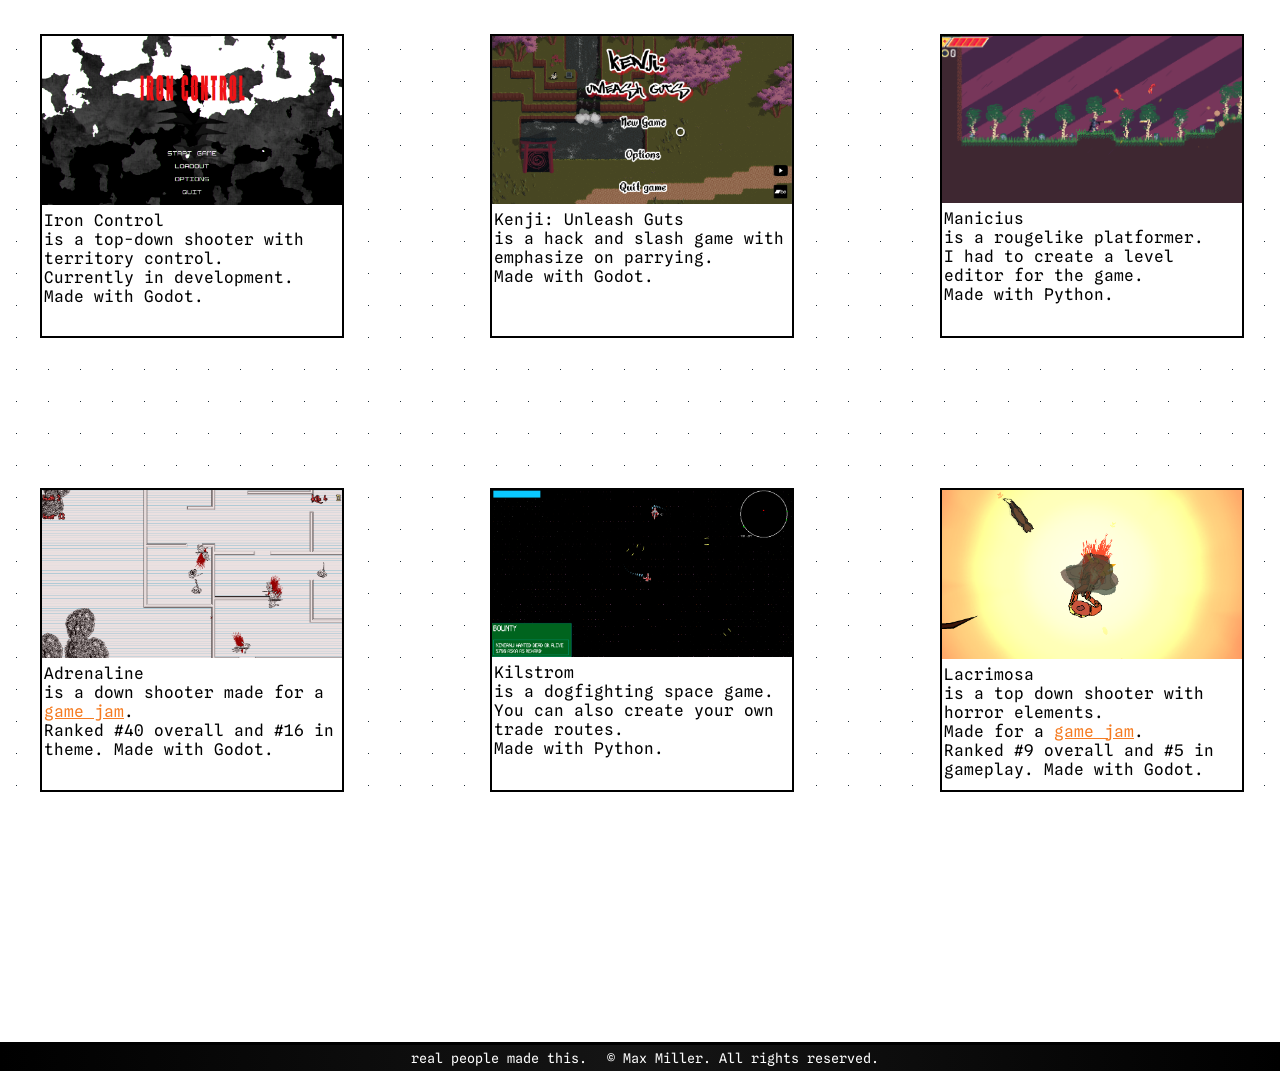
==== commit d61721e9: "Add files via upload" ====
--- a/index.html
+++ b/index.html
@@ -93,7 +93,7 @@
 			<div id="featured">
 				<h1>FEATURED PROJECTS</h1>
 				<div style="display: flex; flex-direction: row; gap: 60px; justify-content: center;">
-					<img class="fproject" src="images/ironIngame.png" height="150px" />
+					<a href="https://fatalmaximus.com/iron-control/"><img class="fproject" src="../images/ironIngame.png" height="150px" /></a>
 					<a href="https://fatal-maximus.itch.io/kenji" target="_blank"><img class="fproject" src="images/kenjiIngame.png" height="150px" /></a>
 				</div>
 				<div class="center" style="display: flex; flex-direction: row; gap: 60px; justify-content: center; margin: auto;">
@@ -111,7 +111,7 @@
 			<h1 style="margin-top:50px; margin-bottom: 50px; background-color:rgba(255,255,255,0.75); font-size: 2.5em;">ALL PROJECTS</h1>
 			<div id="projects" style="margin-bottom: 250px;">
 				<div class="project-container">
-					<img class="project" src="images/ironMenu.png" width="300px" />
+					<a href="https://fatalmaximus.com/iron-control/"><img class="project" src="images/ironMenu.png" width="300px" /></a>
 					<p>Iron Control<br>
 					is a top-down shooter with<br>
 					territory control.<br>
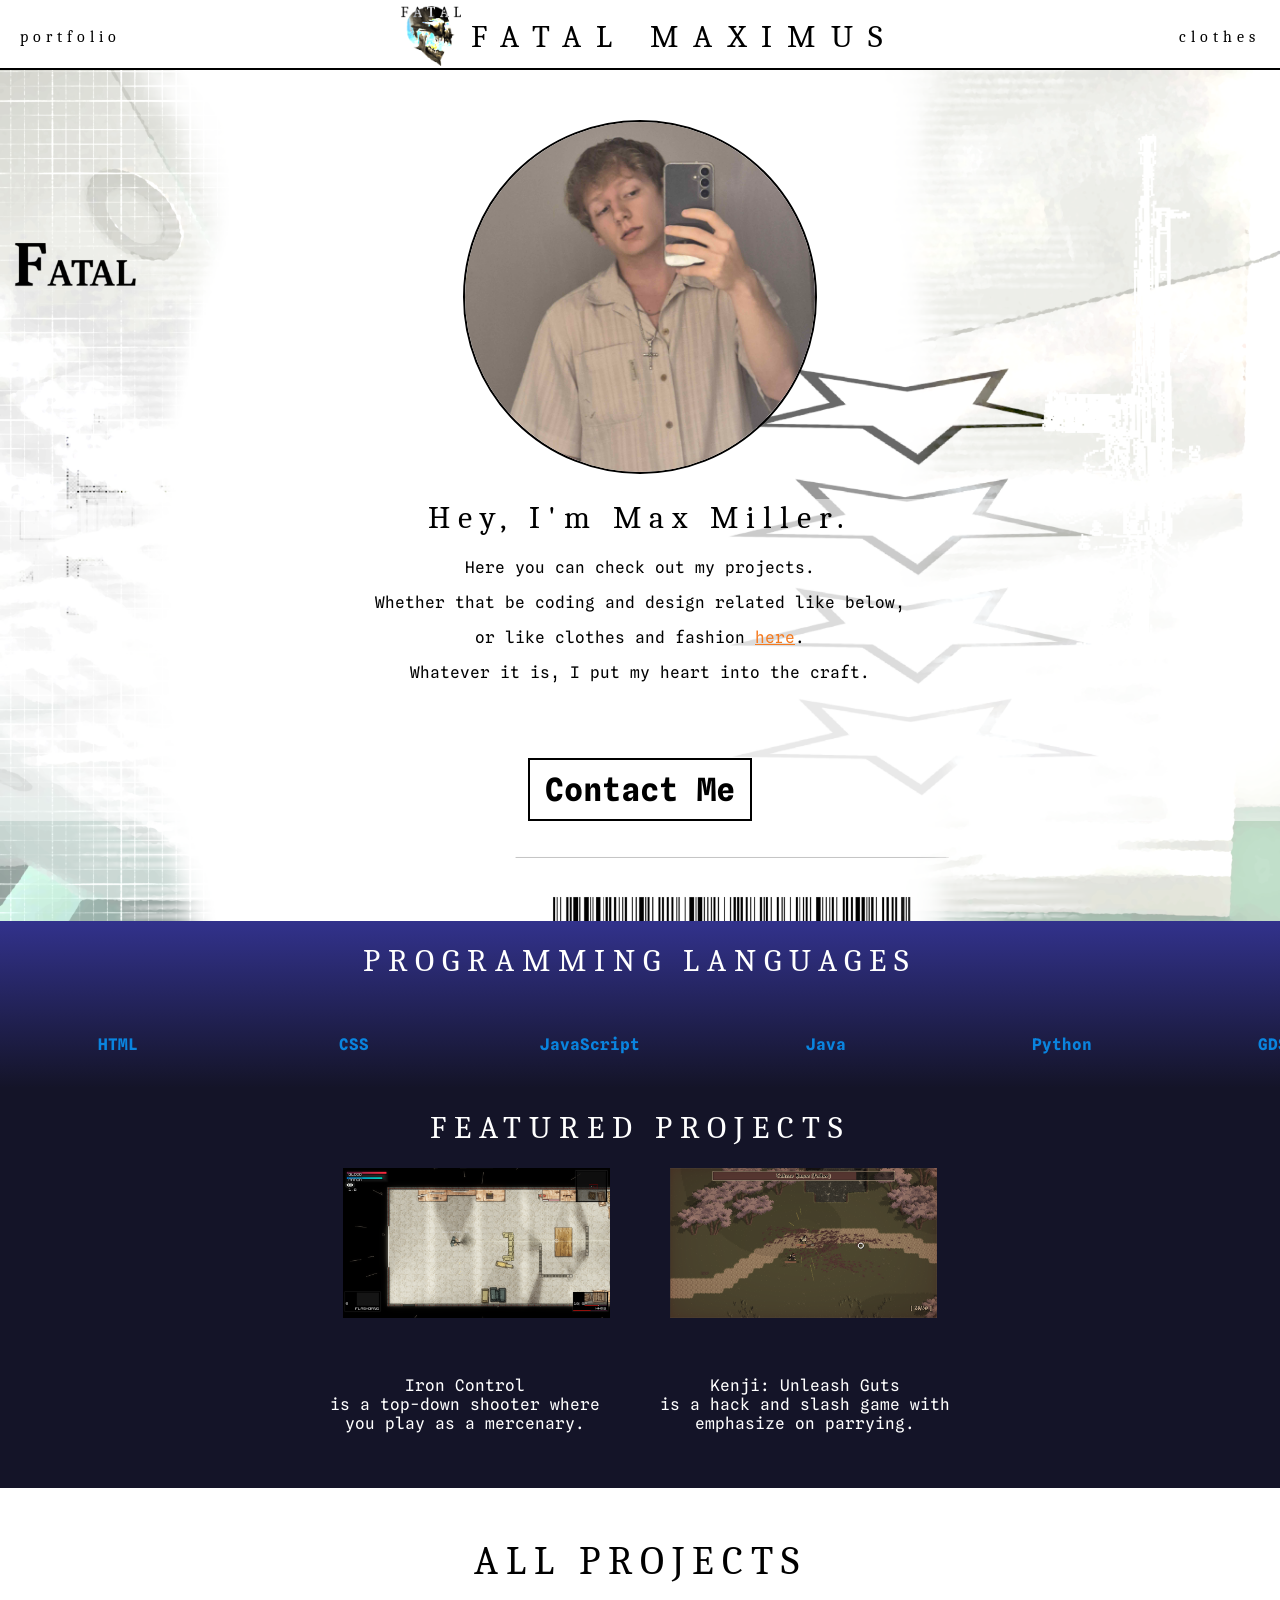
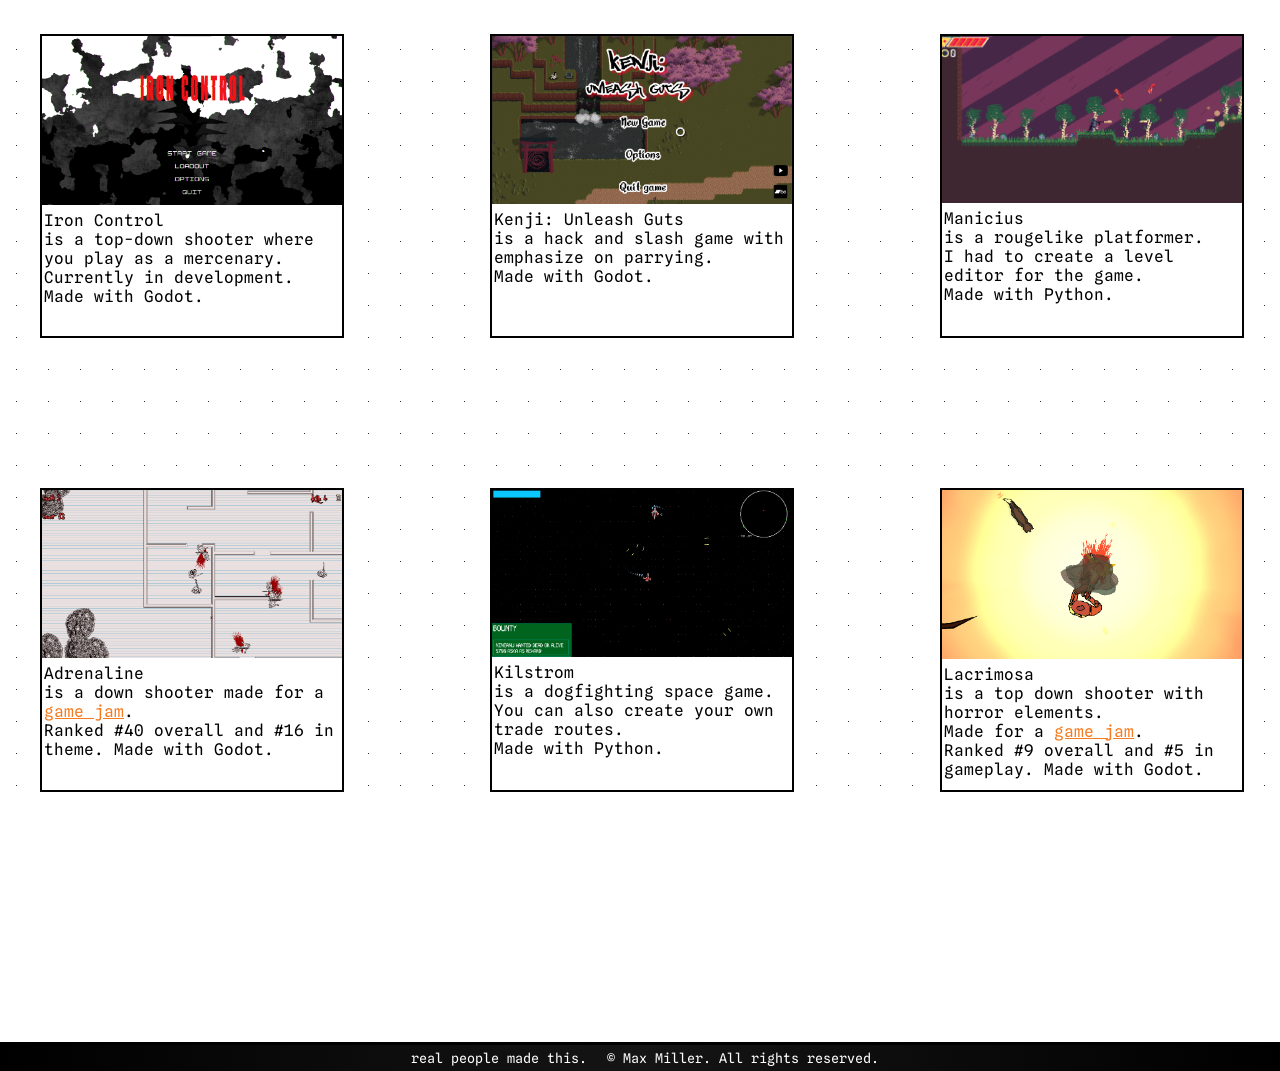
==== commit b39c65ba: "Add files via upload" ====
--- a/index.html
+++ b/index.html
@@ -93,13 +93,13 @@
 			<div id="featured">
 				<h1>FEATURED PROJECTS</h1>
 				<div style="display: flex; flex-direction: row; gap: 60px; justify-content: center;">
-					<a href="https://fatalmaximus.com/iron-control/"><img class="fproject" src="../images/ironIngame.png" height="150px" /></a>
+					<a href="iron-control/"><img class="fproject" src="../images/ironIngame.png" height="150px" /></a>
 					<a href="https://fatal-maximus.itch.io/kenji" target="_blank"><img class="fproject" src="images/kenjiIngame.png" height="150px" /></a>
 				</div>
 				<div class="center" style="display: flex; flex-direction: row; gap: 60px; justify-content: center; margin: auto;">
 					<p>Iron Control<br>
-					is a top-down shooter with<br>
-					territory control.
+					is a top-down shooter where<br>
+					you play as a mercenary.
 					</p>
 					<p>Kenji: Unleash Guts<br>
 					is a hack and slash game with <br>
@@ -111,10 +111,10 @@
 			<h1 style="margin-top:50px; margin-bottom: 50px; background-color:rgba(255,255,255,0.75); font-size: 2.5em;">ALL PROJECTS</h1>
 			<div id="projects" style="margin-bottom: 250px;">
 				<div class="project-container">
-					<a href="https://fatalmaximus.com/iron-control/"><img class="project" src="images/ironMenu.png" width="300px" /></a>
+					<a href="iron-control/"><img class="project" src="images/ironMenu.png" width="300px" /></a>
 					<p>Iron Control<br>
-					is a top-down shooter with<br>
-					territory control.<br>
+					is a top-down shooter where<br>
+					you play as a mercenary.<br>
 					Currently in development.<br>
 					Made with Godot.
 					</p>
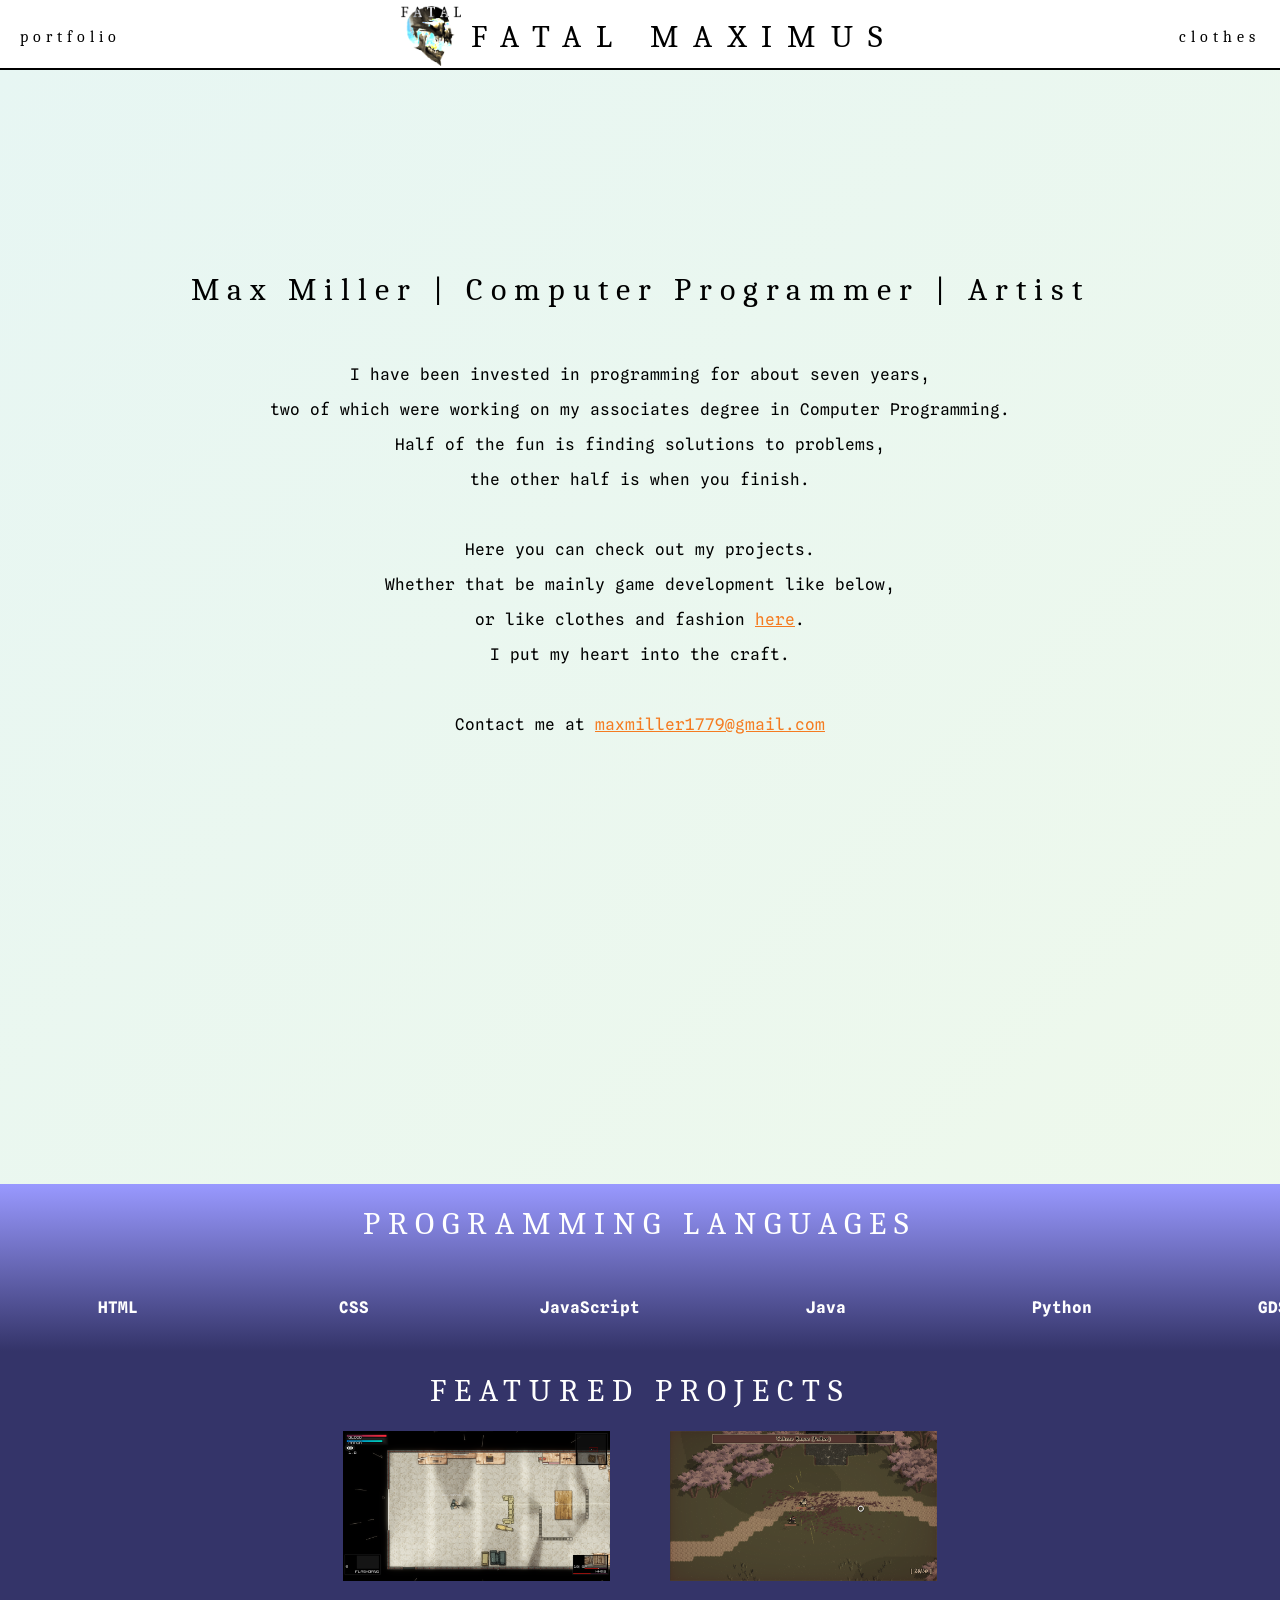
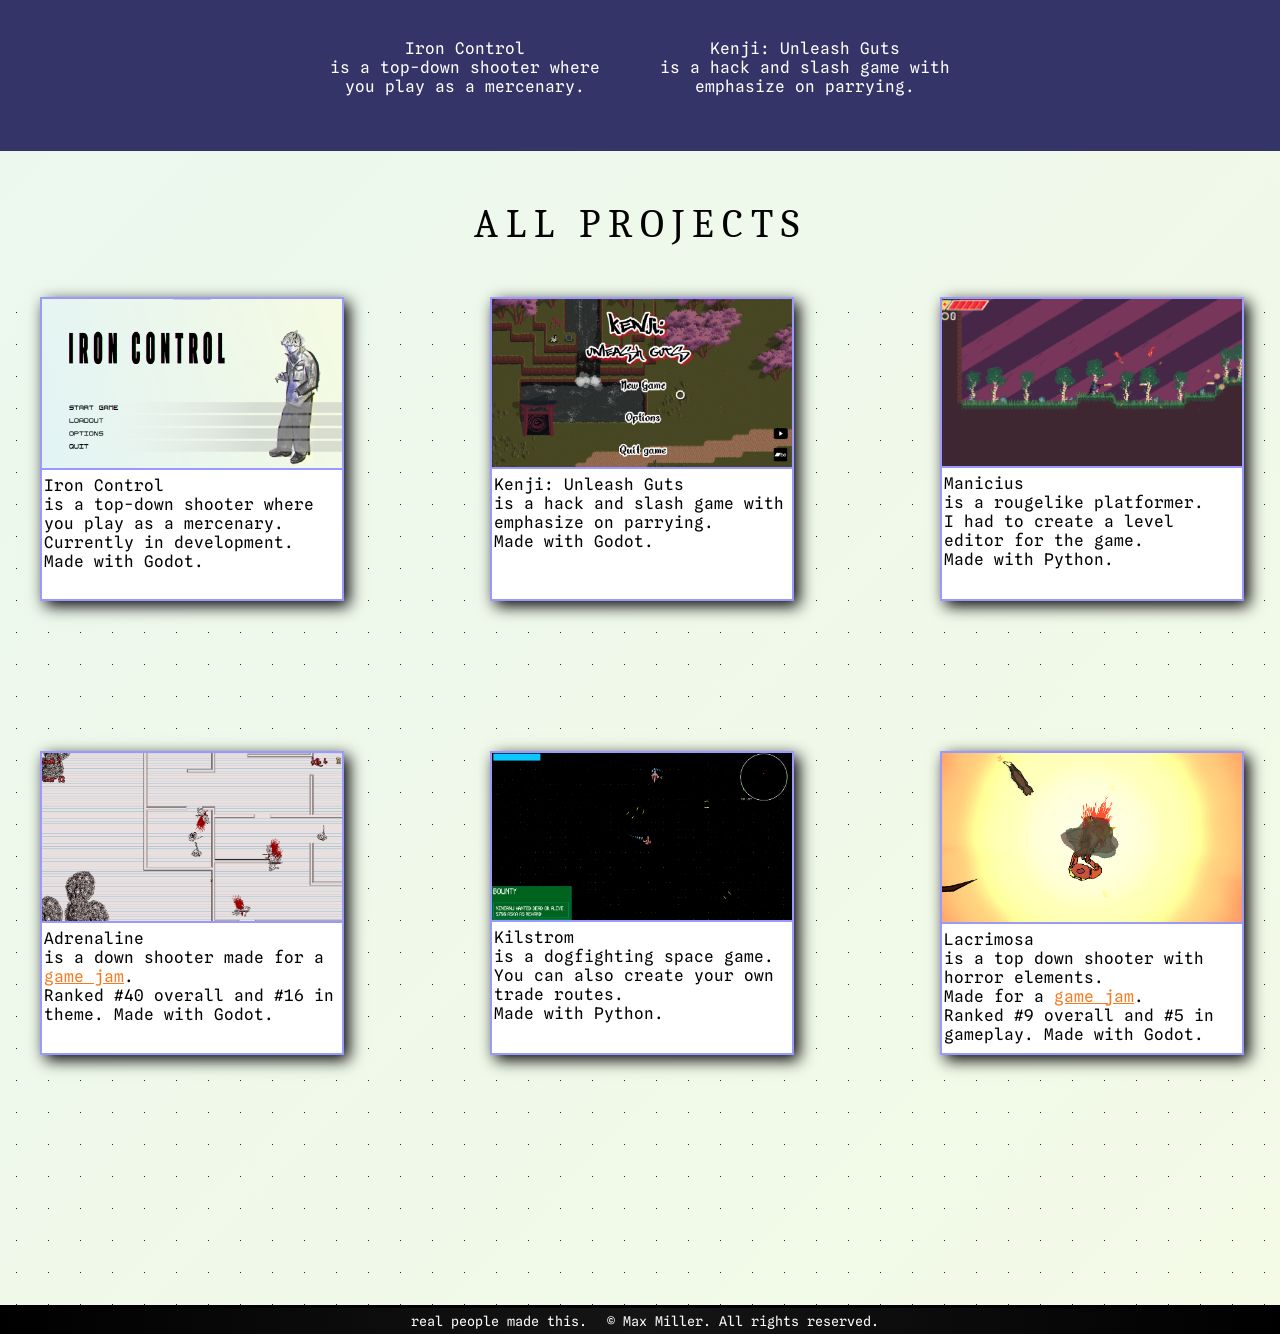
==== commit 0292aad9: "Add files via upload" ====
--- a/index.html
+++ b/index.html
@@ -12,16 +12,10 @@
 		<script src="https://ajax.googleapis.com/ajax/libs/jquery/3.7.1/jquery.min.js"></script>
 		
 		<script>
-			function toggleContact(vis){
-				if(vis=="false"){
-					$("#contact-pane").animate({bottom:"-100%"},500,"swing", () => {
-						$("#contact-pane").css("display", "none");
-					});
-				}
-				else{
-					$("#contact-pane").css("display", "block");
-					$("#contact-pane").animate({bottom:"0px"},500,"swing");
-				}
+			function copyDirectEmail(emailString) {
+				navigator.clipboard.writeText(emailString).then(() => {
+					alert("Copied email: " + emailString);
+				});
 			}
 		</script>
 		
@@ -39,32 +33,23 @@
 		</header>
 		
 		
-		<div id="contact-pane">
-			<h1 style="color:white;">Contact Me</h1>
-			<button id="exitButton" onclick="toggleContact('false')">X</button>
-			<form  action="https://formspree.io/f/mwvygrlk" method="POST" id="emailForm">
-				<p>Your Name</p>
-				<input required name="name" placeholder="Enter Name"></input>
-				<p>Your Email</p>
-				<input required type="email" name="email" placeholder="Enter Email"></input>
-				<p>Your Message</p>
-				<textarea required name="message" placeholder="Enter Message"></textarea>
-				<button type="submit">Send Message</button>
-			</form>
-			
-		</div>
-		
-		
 		<main>
-			<div class="center" style="padding-top:50px;">
-				<img src="images/face.png" alt="picture of Max Miller" height="350px" width="350px" style="border-radius:100%; border: 2px solid black" />
-				<div style="background-color:rgba(255,255,255,0.5);">
-					<h1>Hey, I'm Max Miller.</h1>
+			<div class="center" style="padding-top:20vh; margin-bottom:50vh;">
+				<div>
+					<h1>Max Miller | Computer Programmer | Artist</h1>
+					<br>
+					<p>I have been invested in programming for about seven years,</p>
+					<p>two of which were working on my associates degree in Computer Programming.</p>
+					<p>Half of the fun is finding solutions to problems, </p>
+					<p>the other half is when you finish.</p>
+					<br>
 					<p>Here you can check out my projects.</p>
-					<p>Whether that be coding and design related like below,</p>
-					<p>or like clothes and fashion <a href="clothes/index.html">here</a>.</p>
-					<p>Whatever it is, I put my heart into the craft.</p>
-					<button onclick="toggleContact('true')" style="margin-top: 60px;">Contact Me</button>
+					<p>Whether that be mainly game development like below,</p>
+					<p>or like clothes and fashion <a href="clothes/">here</a>.</p>
+					<p>I put my heart into the craft.</p>
+					<br>
+	
+					<p>Contact me at <span id="emailText" onclick="copyDirectEmail('maxmiller1779@gmail.com')">maxmiller1779@gmail.com</span></p>
 				</div>
 			</div>
 			
@@ -93,7 +78,7 @@
 			<div id="featured">
 				<h1>FEATURED PROJECTS</h1>
 				<div style="display: flex; flex-direction: row; gap: 60px; justify-content: center;">
-					<a href="iron-control/"><img class="fproject" src="../images/ironIngame.png" height="150px" /></a>
+					<a href="iron-control/"><img class="fproject" src="images/ironIngame.png" height="150px" /></a>
 					<a href="https://fatal-maximus.itch.io/kenji" target="_blank"><img class="fproject" src="images/kenjiIngame.png" height="150px" /></a>
 				</div>
 				<div class="center" style="display: flex; flex-direction: row; gap: 60px; justify-content: center; margin: auto;">
@@ -108,8 +93,8 @@
 			</div>
 
 			
-			<h1 style="margin-top:50px; margin-bottom: 50px; background-color:rgba(255,255,255,0.75); font-size: 2.5em;">ALL PROJECTS</h1>
-			<div id="projects" style="margin-bottom: 250px;">
+			<h1 style="margin-top:50px; margin-bottom: 50px; font-size: 2.5em;">ALL PROJECTS</h1>
+			<div id="projects" style="padding-bottom: 250px;">
 				<div class="project-container">
 					<a href="iron-control/"><img class="project" src="images/ironMenu.png" width="300px" /></a>
 					<p>Iron Control<br>
--- a/style.css
+++ b/style.css
@@ -101,79 +101,17 @@
 	margin: auto 0;
 }
 
-#contact-pane{
-	width: 90%;
-	height: 80%;
-	position: fixed;
-	margin: 0 5%;
-	overflow-y: auto !important;
-	z-index: 5;
-	background-color: rgb(20, 20, 40);
-	color: white;
-	border: 2px solid black;
-	bottom: -100%;
-	display: none;
-}
-
-#contact-pane button{
-	background-color: rgb(20, 20, 40);
-	border: 2px solid white;
-	color: white;
-}
-
-#exitButton{
-	transform: scale(1.0);
-	top: 20px;
-	right: 20px;
-	position: absolute; 
-	padding: 10px 20px;
-}
-
-#contact-pane button:hover{
-	cursor: pointer;
-	background-color: white;
-	color: black;	
-}
-
-#contact-pane h1{
-	font-size: 3em;
-}
-
-#emailForm{
-	font-family: "Spline Sans Mono", monospace;
-	font-weight: bold;
-	font-size: 1.5em;
-	display: flex;
-	flex-direction: column;
-}
-
-#emailForm p{
-	margin: 0 5%;
-}
-
-#emailForm input{
-	font-family: "Spline Sans Mono", monospace;
-	width: 90%;
-	margin: 10px auto;
-	padding: 10px;
-	font-size: 1.5rem;
-}
-
-#emailForm textarea{
-	font-family: "Spline Sans Mono", monospace;
-	width: 90%;
-	height: 250px;
-	margin: 10px auto;
-	padding: 10px;
-	font-size: 1.5rem;
-	resize: vertical;
-}
-
-#emailForm button{
-	margin: 10px auto;
-	padding: 10px;
-	font-size: 1.5rem;
-	align-self: left;
+
+#emailText{
+	color: rgb(245,123,32);
+	transition: color 0.25s;
+	text-decoration: underline;
+}
+#emailText:hover{
+	color: rgb(255,140,50);
+}
+#emailText:active{
+	color: rgb(220,105,15);
 }
 
 #title{
@@ -196,10 +134,8 @@
 	position: relative;
 	margin: 70px auto 0;
 	color: black;
-	background-image: url("images/background.png");
-	background-repeat: no-repeat;
-	background-position: top;
-	background-size: 100%;
+	background: #E7F6F3;
+	background: linear-gradient(135deg,rgba(231, 246, 243, 1) 0%, rgba(243, 250, 230, 1) 100%);
 	min-height: 90vh;
 }
 
@@ -285,7 +221,7 @@
 	justify-content: center;
 	overflow: hidden;
 	
-	background-color: rgb(20, 20, 40);
+	background-color: rgba(52, 52, 105, 1);
 	color: white;
 }
 #featured h1{
@@ -293,8 +229,8 @@
 }
 
 .scroll-container{
-	color: #0a84df;
-	background-image: linear-gradient(180deg, rgba(50, 50, 140, 1), rgba(20, 20, 40, 1));
+	background: #9999FF;
+	background: linear-gradient(180deg, rgba(153, 153, 255, 1) 0%, rgba(52, 52, 105, 1) 100%);
 	overflow: hidden; /* Hide the scrollbar and extra content */
 	width: 100%;
 	white-space: nowrap; /* Prevent items from wrapping to the next line */
@@ -316,6 +252,7 @@
 	width: 200px; /* Adjust based on your needs */
 	padding: 18px;
 	font-weight: bold;
+	color: white;
 }
 
 @keyframes scroll-left {
@@ -335,10 +272,11 @@
 }
 
 .project-container{
-	border: 2px solid black; 
+	border: 2px solid #9999FF; 
 	height:300px; 
 	width: 300px; 
 	background-color: white;
+	box-shadow: 5px 5px 15px;
 }
 
 .project-container p{
@@ -349,11 +287,13 @@
 
 .project {
 	transition: transform 0.5s;
+	border-bottom: 2px solid #9999FF;
 }
 
 .project:hover {
 	transform: scale(1.5);
 	z-index: 1;
+	border: 2px solid #9999FF;
 }
 
 .fproject {
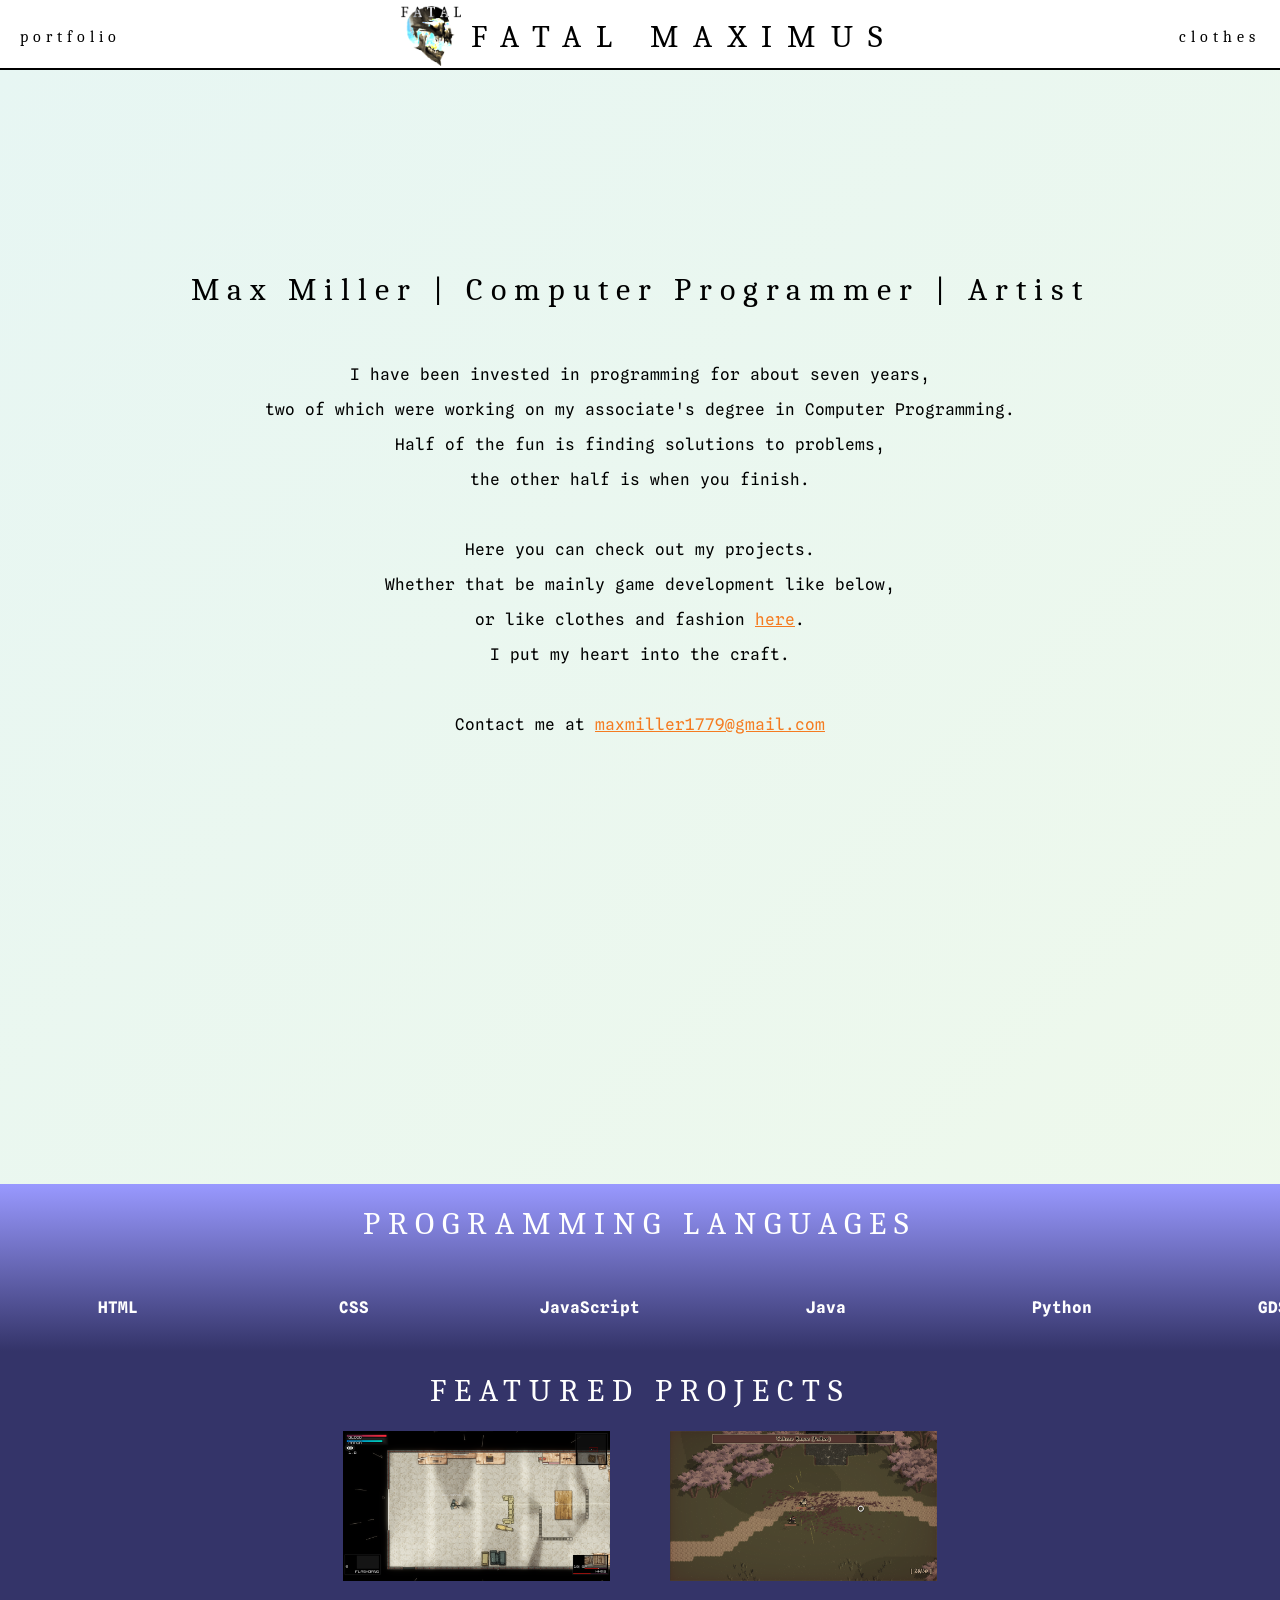
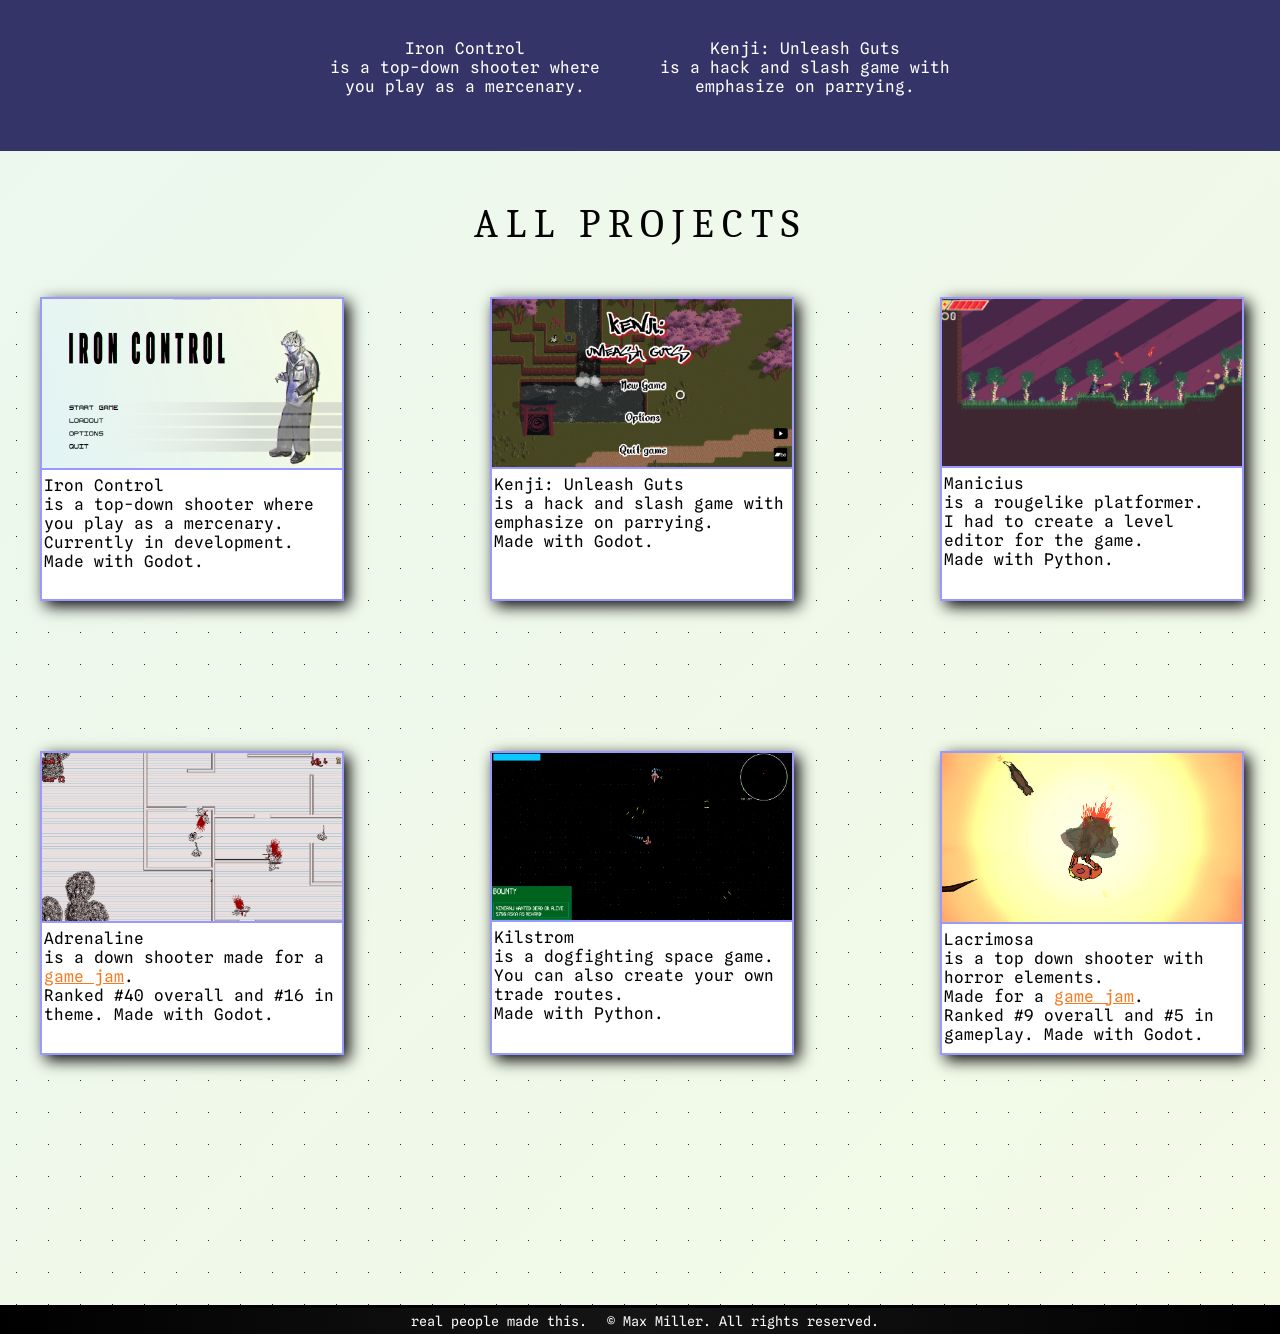
==== commit e1b5886f: "Add files via upload" ====
--- a/index.html
+++ b/index.html
@@ -39,7 +39,7 @@
 					<h1>Max Miller | Computer Programmer | Artist</h1>
 					<br>
 					<p>I have been invested in programming for about seven years,</p>
-					<p>two of which were working on my associates degree in Computer Programming.</p>
+					<p>two of which were working on my associate's degree in Computer Programming.</p>
 					<p>Half of the fun is finding solutions to problems, </p>
 					<p>the other half is when you finish.</p>
 					<br>
